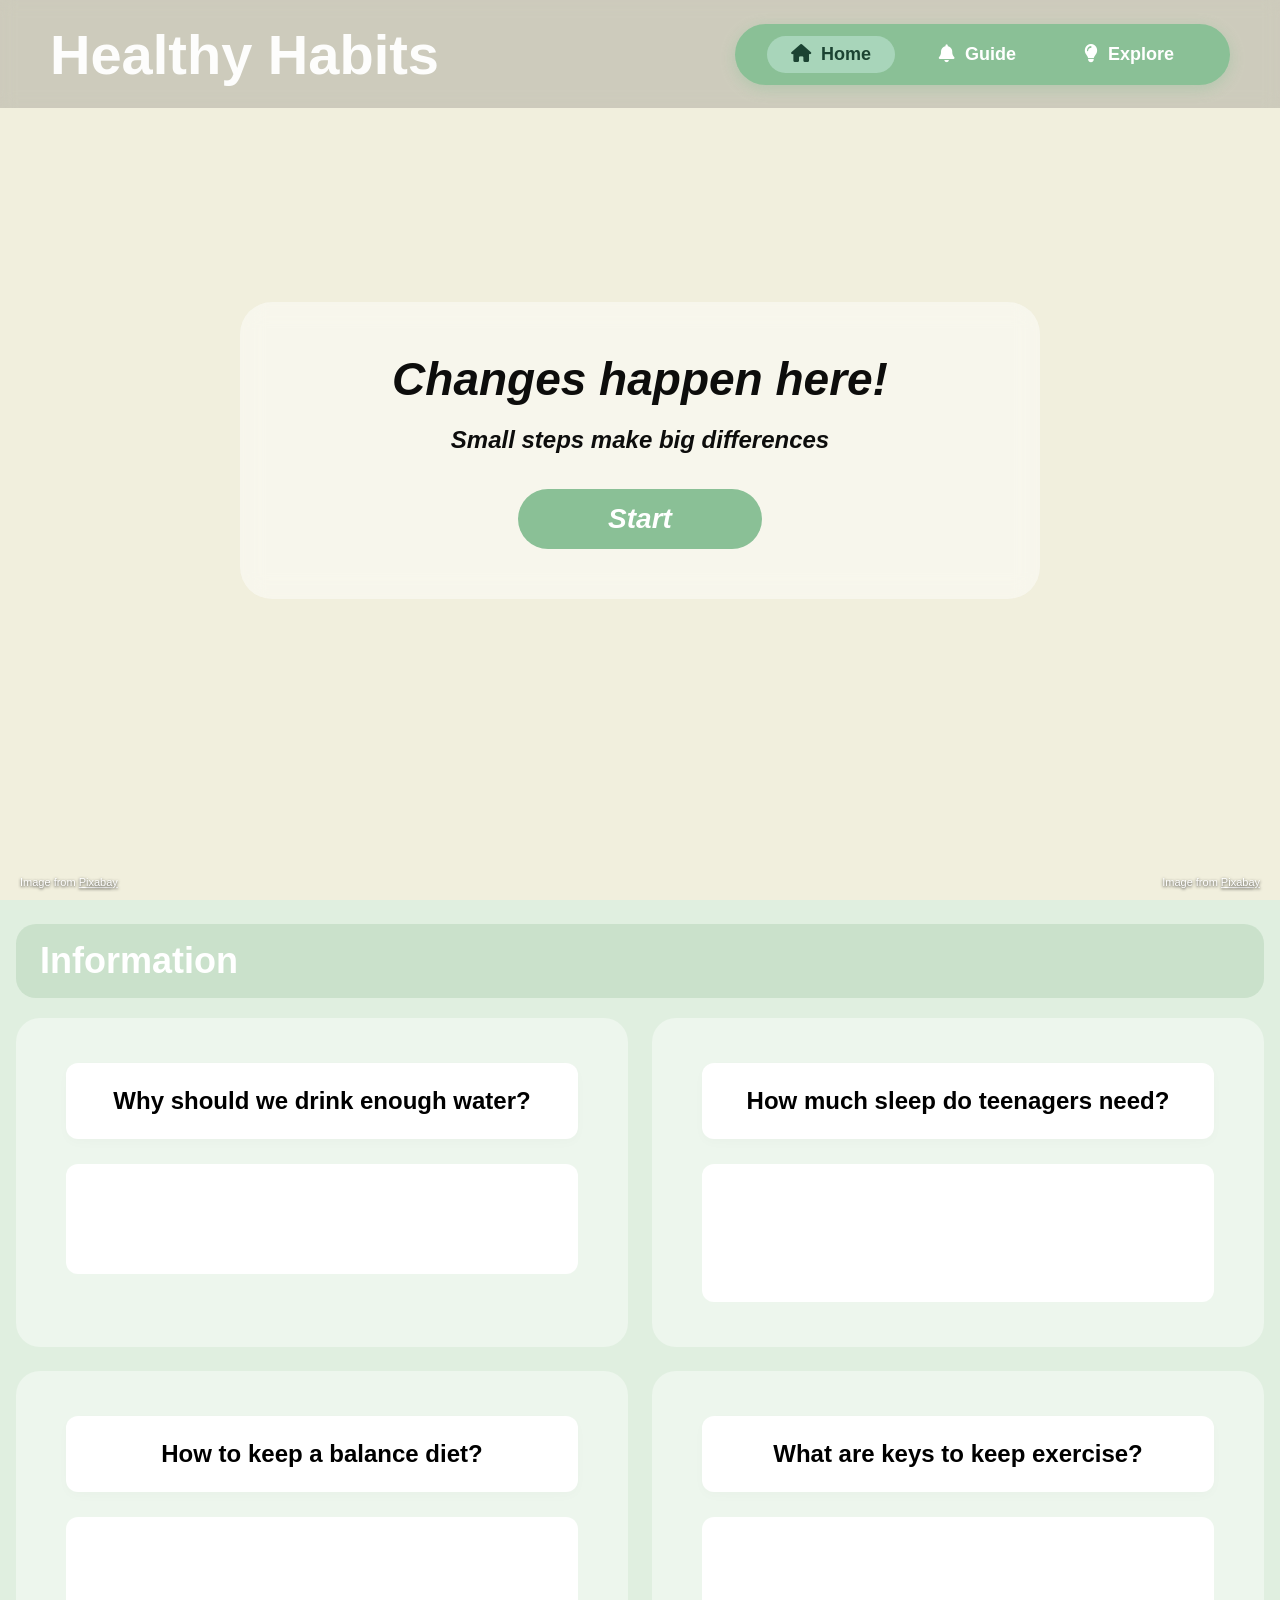
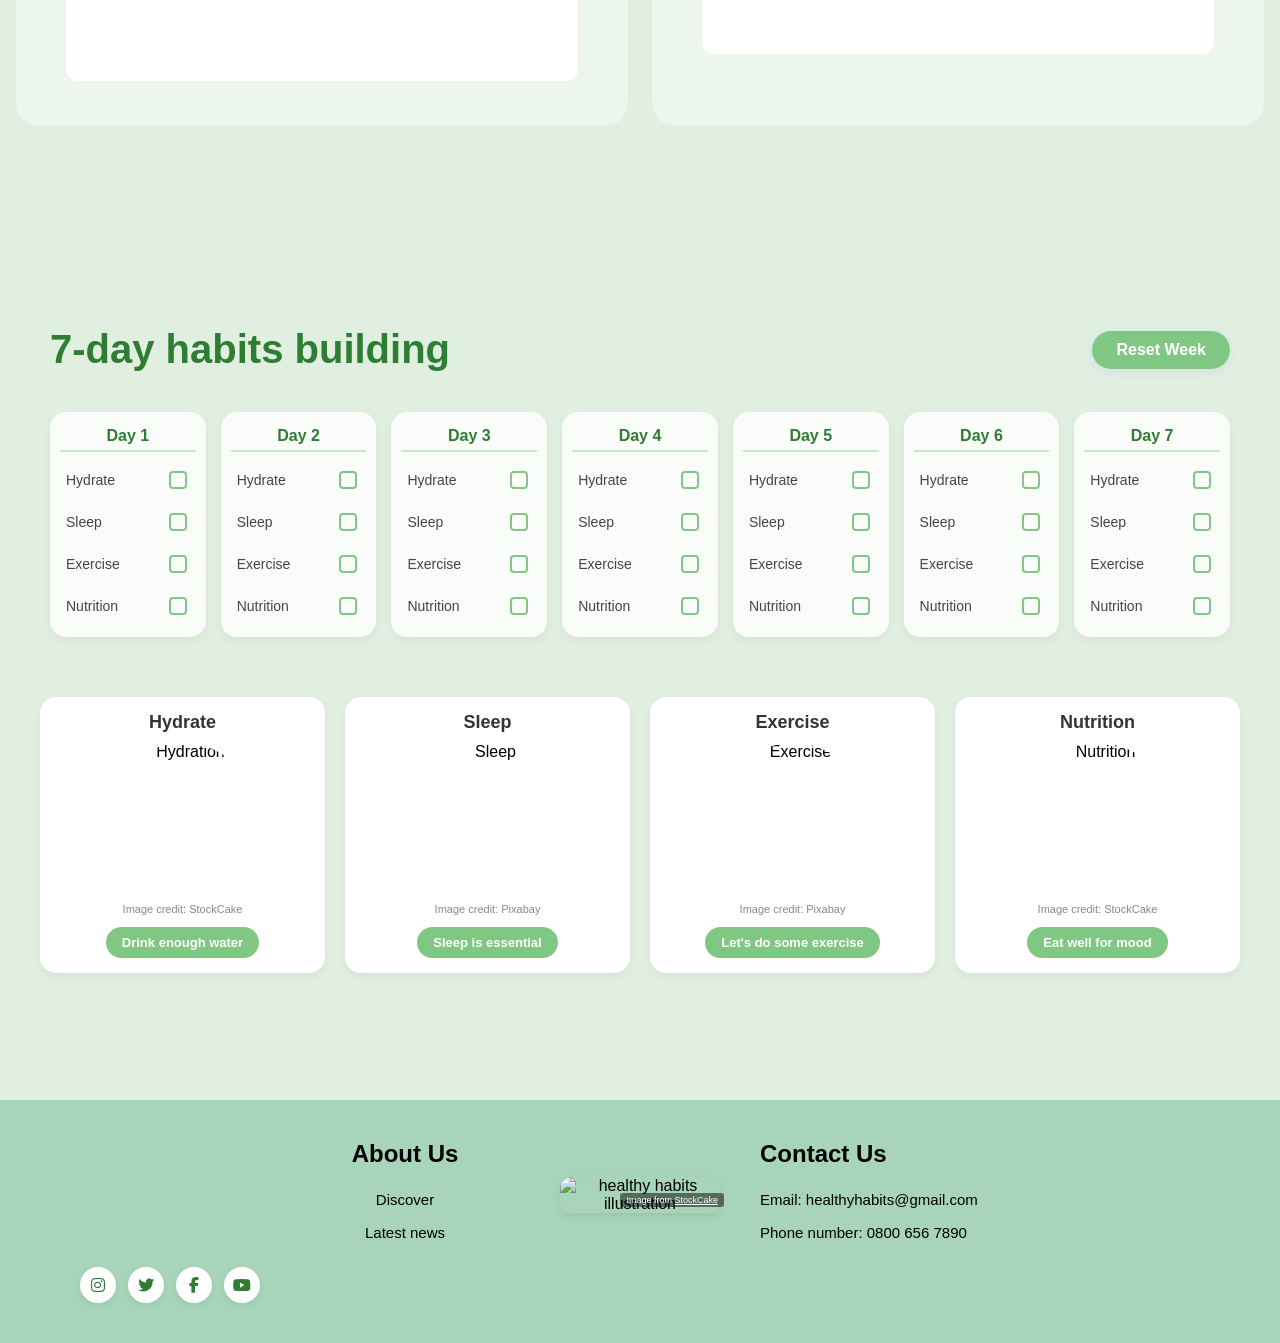
==== index.html @ 9eb9b453 "try to add one more navigation bar but not works well" ====
<!DOCTYPE html>
<html lang="zh-CN">

<head>
  <meta charset="utf-8">
  <meta name="viewport" content="width=device-width, initial-scale=1.0">
  <title>Healthy Habits</title>
  <link href="style.css" rel="stylesheet" type="text/css">
  <link rel="stylesheet" href="https://cloudflare.com">
  <link rel="stylesheet" href="https://cdnjs.cloudflare.com/ajax/libs/font-awesome/6.4.0/css/all.min.css">
</head>

<div id="tip-modal" class="modal-overlay" onclick="closeTipModal(event)">
  <div class="modal-content">
    <span class="modal-icon" id="modal-icon">💡</span>
    <h3 id="modal-title">Tip Title</h3>
    <div id="modal-body" class="modal-body-text"></div>
    <button class="modal-close-btn" onclick="closeTipModal(null, true)">Got it!</button>
  </div>
</div>

<div id="reset-modal" class="modal-overlay">
  <div class="modal-content">
    <span class="modal-icon">🌱</span>
    <h3>Reset Progress?</h3>
    <p style="color: #666; font-size: 14px; margin-bottom: 20px;">
      Are you sure you want to clear all your current habits and restart a fresh new week?
    </p>
    <div style="display: flex; gap: 15px; justify-content: center;">
      <button class="reset-cancel-btn" onclick="closeResetModal()">Cancel</button>
      <button class="reset-confirm-btn" onclick="confirmResetWeek()">Yes, Reset</button>
    </div>
  </div>
</div>

<body>

  <header class="top-bar">
    <div class="header-title">
      <h1>Healthy Habits</h1>
    </div>
    <nav class="links">
      <a href="#" class="nav-btn">
        <i class="fa-solid fa-house"></i> Home
      </a>
      <a href="#info-section" class="nav-btn">
        <i class="fa-solid fa-bell"></i> Guide
      </a>
      <a href="#habits-section" class="nav-btn">
        <i class="fa-solid fa-lightbulb"></i> Explore
      </a>
    </nav>
  </header>
     
<main class="hero-container">
  <div class="hero-bg-left"></div>
  <div class="hero-bg-right"></div>

    <div class="hero-card">
      <h1 class="hero-title">Changes happen here!</h1>
      <p class="hero-subtitle">Small steps make big differences</p>
      <div class="button-container">
        <a href="#info-section" class="btn-start">Start</a>
      </div>
    </div>

   <div class="hero-credit-left">
     Image from <a href="https://pixabay.com/photos/racket-padel-ball-padel-tennis-6308994/" target="_blank">Pixabay</a>
   </div>

   <div class="hero-credit-right">
      Image from <a href="https://pixabay.com/photos/fruit-fruit-of-the-sun-exotic-fruits-1202313/" target="_blank">Pixabay</a>
   </div>
</div>
</main>

<div class="info-page-wrapper" id="info-section">
    <div class="info-content-box">
      <div class="info-top-nav-bar">
    <p class="info-title">Information</p>
  </div>

   <div class="info-hero-grid">
        <div class="info-hero-card">
          <h2 class="card-title">Why should we drink enough water?</h2> 
          <p class="card-answer">A study of CDC shows, drinking enough water can prevent diseases, build up good moods, help reduce calorie intake.</p>
        </div>

        <div class="info-hero-card">
          <h2 class="card-title">How much sleep do teenagers need?</h2> 
          <p class="card-answer">According to a recommend of American Academy of Sleep medicine, teenagers should have about 8 to 10 hours of sleep each night.</p>
        </div>

        <div class="info-hero-card">
          <h2 class="card-title">How to keep a balance diet?</h2> 
          <p class="card-answer">An evidence from WHO shows the health benefits of a diet high in whole grains, vegetables, fruit, legumes and nuts, and low in salt, free sugars and fats, particularly saturated and trans fats.</p>
        </div>

        <div class="info-hero-card">
          <h2 class="card-title">What are keys to keep exercise?</h2> 
          <p class="card-answer">Based on Scripps article, If start exercise seems hard, just start from a small step.Pick exercises and activities you like. Try to make movement a normal part of your daily routine.</p>
        </div>
      </div>
    </div>
  </div>

  <div class="habits-page-wrapper" id="habits-section">
    <div class="habits-content-box">
      <div class="habits-header-flex">
        <h2 class="habits-section-title">7-day habits building</h2>
        <button id="manualResetBtn" class="btn-reset-weekly">Reset Week</button>
      </div>

      <div class="days-container" id="daysGrid"></div>

    <div class="photos">
        <div class="images1">
          <p class="habit-top-title">Hydrate</p>
          <img src="images/Hydration1.jpg" alt="Hydration">
          <p class="credit">
            <a href="https://stockcake.com/i/dancing-water-royalty_2786415_1367519" target="_blank">Image credit: StockCake</a>
          </p>
          <div class="pink-status-bar clickable-btn" onclick="showTip('hydrate')">Drink enough water</div>
        </div>

           <div class="images1">
          <p class="habit-top-title">Sleep</p>
          <img src="images/Sleep.jpg" alt="Sleep">
          <p class="credit">
            <a href="https://pixabay.com/illustrations/sleep-cartoon-night-bear-8379881/" target="_blank">Image credit: Pixabay</a>
          </p>
          <div class="pink-status-bar clickable-btn" onclick="showTip('sleep')">Sleep is essential</div>
        </div>

        <div class="images1">
          <p class="habit-top-title">Exercise</p>
          <img src="images/Exercise.jpg" alt="Exercise">
          <p class="credit">
            <a href="https://pixabay.com/illustrations/cat-rope-skipping-jumping-animal-5773481/" target="_blank">Image credit: Pixabay</a>
          </p>
          <div class="pink-status-bar clickable-btn" onclick="showTip('exercise')">Let's do some exercise</div>
        </div>

        <div class="images1">
          <p class="habit-top-title">Nutrition</p>
          <img src="images/Nutrition.jpg" alt="Nutrition">  
          <p class="credit">
            <a href="https://stockcake.com/i/nutrition-mandala-design_3338091_1702875" target="_blank">Image credit: StockCake</a>
          </p>
          <div class="pink-status-bar clickable-btn" onclick="showTip('nutrition')">Eat well for mood</div>
        </div>
    </div>
  </div>
</div>

  <div class="contact-section">
    <div class="footer-columns-container">
      
      <div class="hh-footer-left">
        <h2>About Us</h2>
        <p class="footer-text"><a href="#" class="footer-link">Discover</a></p>
        <p class="footer-text"><a href="#" class="footer-link">Latest news</a></p>
      </div>

      <div class="contact-image-box">
        <img src="images/Contact4.jpg" alt="healthy habits illustration">
        <div class="contact-img-credit">Image from <a href="https://stockcake.com/i/keep-going-strong_4483203_1948229" target="_blank">StockCake</a></div>
      </div>

      <div class="hh-footer-right">
        <h2>Contact Us</h2>
        <p class="footer-text">Email: healthyhabits@gmail.com</p>
        <p class="footer-text">Phone number: 0800 656 7890</p>
      </div>
  
    <div class="social-links">
      <a href="#" class="social-icon" aria-label="Instagram"><i class="fab fa-instagram"></i></a>
      <a href="#" class="social-icon" aria-label="Twitter"><i class="fab fa-twitter"></i></a>
      <a href="#" class="social-icon" aria-label="Facebook"><i class="fab fa-facebook-f"></i></a>
      <a href="#" class="social-icon" aria-label="YouTube"><i class="fab fa-youtube"></i></a>
    </div>
  </div>

  <script src="script.js"></script>
</body>
</html>
---- style.css ----
html {
 height: 100%;
 width: 100%;
 background-color: #F1EFDD;
 scroll-behavior: smooth;
}


body {
 margin: 0;
 padding: 0;
 width: 100%;
 min-height: 100vh;
 background-image: url("images/Background.jpg");
 background-repeat: no-repeat;
 background-attachment: fixed;
 background-size: cover;
 background-position: center;
 font-family: "Comic Sans MS", "Chalkboard SE", "STXihei", "华文细圆", "Microsoft YaHei", sans-serif;
 box-sizing: border-box;
 text-align: center;
 display: flex;
 flex-direction: column;
 overflow-x: hidden;
}

.top-bar {
 position: fixed; 
 top: 0;
 left: 0;
 width: 100%;
 display: flex;
 justify-content: space-between;
 align-items: center;
 padding: 25px 50px;
 height: 12vh;
 box-sizing: border-box;
 z-index: 999; 
 background: rgba(0, 0, 0, 0.15);
 backdrop-filter: blur(8px);     
}


.header-title h1 {
 margin: 0;
 color: rgba(255, 255, 255, 0.95);
 font-size: 56px;     
 font-weight: bold;
}


.links {
 display: inline-flex;
 justify-content: flex-start;
 gap: 20px;
 align-items: center;
 background-color: #8ac096;
 padding: 12px 32px;
 border-radius: 50px;
 box-sizing: border-box;
 width: max-content;
 box-shadow: 0 4px 15px rgba(138, 192, 150, 0.4);
}


.links a.nav-btn {
 text-decoration: none;
 font-size: 18px;
 font-weight: bold;
 color: #ffffff;
 background-color: transparent;
 border: none;
 padding: 8px 24px;
 border-radius: 30px;
 display: inline-flex;
 align-items: center;
 gap: 10px;
 transition: all 0.2s ease;
 box-sizing: border-box;
 font-family: inherit;
}

.links a.nav-btn:hover {
 background-color: rgba(255, 255, 255, 0.2);
}


.hero-container {
 display: flex;
 justify-content: center;
 align-items: center;
 width: 100%;
 align-self: stretch;
 height: 100vh;
 padding: 20px;
 box-sizing: border-box;
 position: relative;
 overflow: hidden;
}


.hero-bg-left,
.hero-bg-right {
 position: absolute;
 top: 0;
 width: 50%;
 height: 100%;
 z-index: 1;
 background-repeat: no-repeat;
 background-size: cover;
}


.hero-bg-left {
 left: 0;
 background-image: url("images/Background1.jpg");
 background-position: center center;
}


.hero-bg-right {
 right: 0;
 background-image: url("images/Background5.jpg");
 background-position: center center;
}


.hero-card {
 background-color: rgba(255, 255, 255, 0.45); 
 backdrop-filter: blur(12px);                
 -webkit-backdrop-filter: blur(12px);
 border-radius: 32px;
 padding: 50px 60px;
 width: 90%;
 max-width: 800px;
 text-align: center;
 box-sizing: border-box;
 display: flex;
 flex-direction: column;
 align-items: center;
 justify-content: center;
 z-index: 2;
}


.hero-title {
 font-size: 46px;
 font-weight: 900;
 font-style: italic;
 color: rgba(0, 0, 0, 0.95);
 margin: 0 0 20px 0;
}


.hero-subtitle {
 font-size: 24px;
 font-weight: 800;
 font-style: italic;
 color: rgba(0, 0, 0, 0.95);
 margin: 0 0 35px 0;
}


.button-container {
 display: flex;
 justify-content: center;
 width: 100%;
}


.btn-start {
 display: inline-block;
 text-decoration: none;
 font-size: 28px;
 font-weight: bold;
 font-style: italic;
 color: #ffffff;
 background-color: #8ac096;
 padding: 14px 90px;
 border-radius: 45px;
 transition: background-color 0.2s ease;
}


.btn-start:hover {
 background-color:#8ac096;
 cursor: pointer;               
}


.bottom-credit {
 position: absolute;
 bottom: 25px;
 left: 50%;
 transform: translateX(-50%);
 width: auto;
 text-align: center;
 font-size: 13px;
 color: #ffffff;
 z-index: 2;
}


.bottom-credit a {
 color: #ffffff;
}


.info-page-wrapper {
 background-color: #E0EFE0;
 width: 100%;
 box-sizing: border-box;
 min-height: 100vh;
 display: flex;
 justify-content: center;
 align-items: flex-start;
 padding-top: 100px;   
 padding-bottom: 60px;
 padding-left: 40px;
 padding-right: 40px;
}


.info-content-box {
 max-width: 1400px;
 width: 100%;
 margin: 0 auto;
 box-sizing: border-box;
}


.info-top-nav-bar {
 display: flex;
 justify-content: space-between;
 align-items: center;
 width: 100%;
 background-color: rgba(46, 125, 50, 0.12);
 padding: 20px 50px;
 border-radius: 20px;
 box-sizing: border-box;
 margin-bottom: 50px;
}


.info-title {
 font-size: 36px;
 font-weight: bold;
 color: #ffffff;
 margin: 0;
 line-height: normal;
}


.info-nav-links {
 display: flex;
 gap: 20px;
 background-color: #8ac096;
 padding: 12px 32px;
 border-radius: 50px;
 box-shadow: 0 4px 15px rgba(138, 192, 150, 0.4);
}


.info-nav-btn {
 color: #ffffff;
 text-decoration: none;
 font-size: 18px;
 padding: 8px 24px;
 border-radius: 30px;
 font-weight: bold;
 transition: all 0.2s ease;
 font-family: inherit;
}


.info-nav-btn:hover {
 background-color: rgba(255, 255, 255, 0.2);
}


.info-hero-grid {
 display: grid;
 grid-template-columns: repeat(2, 1fr);
 gap: 50px;
 width: 100%;
}


.info-hero-card {
 display: flex;
 flex-direction: column;
 background: rgba(255, 255, 255, 0.4);
 border-radius: 24px;
 padding: 45px 50px;
 box-sizing: border-box;
}


.info-hero-card .card-title {
 font-size: 24px;
 margin: 0 0 25px 0;
 font-weight: bold;
 color: #000000;
 background: #ffffff;
 border-radius: 12px;
 padding: 24px 35px;
 text-align: center;
 font-family: inherit;
 box-shadow: 0 4px 12px rgba(0, 0, 0, 0.02);
}


.info-hero-card .card-answer {
 font-size: 16px;
 margin: 0;
 line-height: 1.7;
 border-radius: 12px;
 padding: 28px 35px;
 text-align: left;
 color: transparent;
 background-color: #ffffff;
 cursor: pointer;
 user-select: none;
 transition: color 0.3s ease;
}


.info-hero-card .card-answer.show {
 color: #333333;
 cursor: default;
 user-select: text;
}


.habits-page-wrapper {
 background-color: #E0EFE0;
 width: 100%;
 box-sizing: border-box;
 min-height: 100vh;
 display: flex;
 justify-content: center;
 align-items: center;
 padding: 60px 40px;
}


.habits-content-box {
 max-width: 1200px;
 width: 100%;
 margin: 0 auto;
 box-sizing: border-box;
}


.habits-header-flex {
 display: flex;
 justify-content: space-between;
 align-items: center;
 width: 100%;
 margin-bottom: 40px;
 padding: 0 10px;
 box-sizing: border-box;
}


.habits-section-title {
 font-size: 40px;
 font-weight: bold;
 color: #2E7D32;
 margin: 0;
 text-align: left;
}


.btn-reset-weekly {
 background-color: #81C784;
 color: #ffffff;
 border: none;
 padding: 10px 24px;
 border-radius: 30px;
 font-size: 16px;
 font-weight: bold;
 font-family: inherit;
 cursor: pointer;
 box-shadow: 0 4px 12px rgba(164, 179, 246, 0.2);
 transition: background-color 0.2s;
}


.btn-reset-weekly:hover {
 background-color: #8a9bf2;
}


.days-container {
 display: flex;
 justify-content: space-between;
 gap: 15px;
 width: 100%;
 margin-bottom: 60px;
 padding: 0 10px;
 box-sizing: border-box;
}


.day-card {
 flex: 1;
 background-color: rgba(255, 255, 255, 0.85);
 border-radius: 16px;
 box-shadow: 0 4px 10px rgba(0, 0, 0, 0.05);
 padding: 15px 10px;
 display: flex;
 flex-direction: column;
 box-sizing: border-box;
}


.day-title {
 font-size: 16px;
 font-weight: bold;
 color: #2E7D32;
 margin-bottom: 12px;
 text-align: center;
 border-bottom: 2px solid #C8E6C9;
 padding-bottom: 5px;
}


.habit-list {
 list-style: none;
 padding: 0;
 margin: 0;
 display: flex;
 flex-direction: column;
 gap: 10px;
 width: 100%;
}


.habit-item {
 display: flex;
 align-items: center;
 justify-content: space-between;
 font-size: 14px;
 color: #444;
 cursor: pointer;
 padding: 4px 6px;
 border-radius: 6px;
 transition: background-color 0.2s;
 box-sizing: border-box;
 width: 100%;
}


.habit-item:hover {
 background-color: #E8F5E9;
}


.habit-item input[type="checkbox"] {
 appearance: none;
 -webkit-appearance: none;
 width: 18px;
 height: 18px;
 border: 2px solid #81C784;
 border-radius: 4px;
 outline: none;
 cursor: pointer;
 position: relative;
 transition: all 0.2s;
 flex-shrink: 0;
}


.habit-item input[type="checkbox"]:checked {
 background-color: #4CAF50;
 border-color: #4CAF50;
}


.habit-item input[type="checkbox"]:checked::after {
 content: '';
 position: absolute;
 left: 5px;
 top: 1px;
 width: 4px;
 height: 8px;
 border: solid white;
 border-width: 0 2px 2px 0;
 transform: rotate(45deg);
}

.contact-section {
 background-color: #B2D8B2;
 padding: 50px 40px;
 box-sizing: border-box;
 width: 100%;
}

.footer-columns-container {
  max-width: 950px;
  margin: 0 auto;
  display: flex;
  justify-content: space-between;
  align-items: center;
  box-sizing: border-box;
  padding: 0 40px;
}

.hh-footer-left,
.hh-footer-right {
  flex: 1;
  display: flex;
  flex-direction: column;
  align-items: center;
}

.hh-footer-left h2,
.hh-footer-right h2,
.footer-text {
  text-align: left;
  width: 100%;
  max-width: fit-content;
}

.hh-footer-left h2, 
.hh-footer-right h2 {
  font-size: 24px;
  font-weight: bold;
  color: #000000;
  margin: 0 0 15px 0;
}

.footer-text {
  font-size: 15px;
  color: #000000;
  margin: 8px 0;
}

.footer-link {
  color: #000000;
  text-decoration: none;
}

.footer-link:hover {
  text-decoration: underline;
}

.contact-image-box {
  flex: 1;
  display: flex;
  justify-content: center;
  position: relative;
}

.contact-image-box img {
  width: 180px;
  height: 110px;
  object-fit: cover;
  border-radius: 8px;
  display: block;
  box-shadow: 0 4px 10px rgba(0, 0, 0, 0.08);
}

.contact-img-credit {
  position: absolute;
  bottom: 6px;
  right: calc(50% - 84px);
  font-size: 9px;
  color: #ffffff;
  background: rgba(0, 0, 0, 0.5);
  padding: 2px 6px;
  border-radius: 3px;
  pointer-events: auto;
  white-space: nowrap;
  z-index: 5;
}

.contact-img-credit a,
.contact-img-credit a:visited {
  color: #ffffff !important;
  text-decoration: underline;
  transition: opacity 0.2s ease;
}

.contact-img-credit a:hover {
  opacity: 0.8;
}

.photos {
 display: flex;
 justify-content: space-between;
 gap: 20px;
 width: 100%;
 margin-top: 40px;
}

.images1 {
 flex: 1;
 background-color: #ffffff;
 border-radius: 16px;
 padding: 15px;
 display: flex;
 flex-direction: column;
 align-items: center;
 box-shadow: 0 4px 10px rgba(0, 0, 0, 0.05);
}

.images1 img {
 width: 100%;
 max-width: 150px;
 height: 150px;
 object-fit: cover;
 border-radius: 50%;
 margin-bottom: 10px; 
}


.habit-top-title {
 font-size: 18px;
 font-weight: bold;
 color: #333333;
 margin: 0 0 10px 0;
}

.credit {
 font-size: 11px;
 color: #888888;
 margin: 0 0 12px 0;
}


.credit a {
 color: #888888;
 text-decoration: none;
}


.credit a:hover {
 text-decoration: underline;
}


.pink-status-bar {
 background-color: #81C784;
 color: #ffffff;
 padding: 8px 16px;
 border-radius: 20px;
 font-size: 13px;
 font-weight: bold;
 width: fit-content;
}

.bottom-credit {
  display: none !important;
}


.hero-credit-left {
  position: absolute;
  bottom: 12px;
  left: 20px;
  font-size: 11px;
  color: #ffffff;
  text-shadow: 0 1px 3px rgba(0, 0, 0, 0.8);
  z-index: 10;
}


.hero-credit-right {
  position: absolute;
  bottom: 12px;
  right: 20px;
  font-size: 11px;
  color: #ffffff;
  text-shadow: 0 1px 3px rgba(0, 0, 0, 0.8);
  z-index: 10;
}


.hero-credit-left a,
.hero-credit-left a:visited,
.hero-credit-right a,
.hero-credit-right a:visited {
  color: #ffffff !important;
  text-decoration: underline;
  transition: opacity 0.2s ease, color 0.2s ease;
}


.hero-credit-left a:hover,
.hero-credit-right a:hover {
  opacity: 0.9;
  color: #E0EFE0 !important;
}

.clickable-btn {
  cursor: pointer;
  transition: transform 0.2s ease, background-color 0.2s ease;
}

.clickable-btn:hover {
  transform: translateY(-2px);
  background-color: #66BB6A;
}

.modal-overlay {
  position: fixed;
  top: 0;
  left: 0;
  width: 100%;
  height: 100%;
  background: rgba(0, 0, 0, 0.45);
  backdrop-filter: blur(5px);
  display: flex;
  justify-content: center;
  align-items: center;
  z-index: 2000;
  opacity: 0;
  pointer-events: none;
  transition: opacity 0.3s ease;
}

.modal-overlay.active {
  opacity: 1;
  pointer-events: auto;
}

.modal-content {
  background: #ffffff;
  padding: 35px 30px;
  border-radius: 24px;
  text-align: center;
  max-width: 420px;
  width: 85%;
  box-shadow: 0 10px 30px rgba(0, 0, 0, 0.15);
  transform: translateY(20px);
  transition: transform 0.3s ease;
}

.modal-overlay.active .modal-content {
  transform: translateY(0);
}

.modal-icon {
  font-size: 46px;
  display: block;
  margin-bottom: 10px;
}

.modal-content h3 {
  margin: 0 0 15px 0;
  color: #2E7D32;
  font-size: 24px;
  font-weight: bold;
}

.modal-body-text {
  color: #444444;
  font-size: 15px;
  line-height: 1.6;
  text-align: left;
  margin-bottom: 25px;
  background-color: #F1F8E9;
  padding: 16px 20px;
  border-radius: 12px;
}

.modal-body-text p {
  margin: 8px 0;
}

.modal-close-btn {
  background-color: #8ac096;
  color: #ffffff;
  border: none;
  padding: 12px 35px;
  border-radius: 30px;
  font-size: 16px;
  font-weight: bold;
  cursor: pointer;
  transition: background-color 0.2s ease;
  font-family: inherit;
}

.modal-close-btn:hover {
  background-color: #2E7D32;
}

.reset-cancel-btn {
  background-color: #e0e0e0;
  color: #555555;
  border: none;
  padding: 10px 24px;
  border-radius: 25px;
  font-size: 15px;
  font-weight: bold;
  cursor: pointer;
  transition: background-color 0.2s;
  font-family: inherit;
}

.reset-cancel-btn:hover {
  background-color: #d5d5d5;
}

.reset-confirm-btn {
  background-color: #8ac096;
  color: #ffffff;
  border: none;
  padding: 10px 24px;
  border-radius: 25px;
  font-size: 15px;
  font-weight: bold;
  cursor: pointer;
  transition: background-color 0.2s;
  font-family: inherit;
}

.reset-confirm-btn:hover {
  background-color: #EF5350;
}

.social-links {
  display: flex;
  gap: 12px;
  margin-top: 15px;
}

.social-icon {
  width: 36px;
  height: 36px;
  background-color: #ffffff;
  color: #2E7D32;
  border-radius: 50%;
  display: flex;
  align-items: center;
  justify-content: center;
  text-decoration: none;
  font-size: 16px;
  box-shadow: 0 2px 6px rgba(0, 0, 0, 0.08);
  transition: transform 0.2s ease, background-color 0.2s ease, color 0.2s ease;
}

.social-icon:hover {
  transform: translateY(-3px);
  background-color: #2E7D32;
  color: #ffffff;
}

.contact-section {
  width: 100%;
  padding: 40px 20px;
  background-color: #a8d5ba;
  box-sizing: border-box;
}

.footer-columns-container {
  display: flex;
  justify-content: space-between;
  align-items: center;
  width: 100%;
  max-width: 960px;
  margin: 0 auto;
}

.hh-footer-left,
.hh-footer-right {
  flex: 1;
}

.hh-footer-left {
  text-align: left;
}

.hh-footer-right {
  text-align: left;
  display: flex;
  flex-direction: column;
  align-items: flex-start;
  padding-left: 40px;
}

.contact-image-box {
  display: flex;
  flex-direction: column;
  align-items: center;
}

.contact-image-box img {
  max-width: 160px;
  height: auto;
  border-radius: 12px;
  object-fit: cover;
}

.social-links {
  display: flex;
  align-items: center;
  gap: 12px;
  margin-top: 16px;
}

.social-icon {
  width: 36px;
  height: 36px;
  background-color: #ffffff;
  color: #2E7D32;
  border-radius: 50%;
  display: flex;
  align-items: center;
  justify-content: center;
  text-decoration: none;
  font-size: 16px;
  box-shadow: 0 2px 6px rgba(0, 0, 0, 0.08);
  transition: transform 0.2s ease, background-color 0.2s ease, color 0.2s ease;
}

.social-icon:hover {
  transform: translateY(-3px);
  background-color: #2E7D32;
  color: #ffffff;
}

.contact-section {
  width: 100%;
  padding: 40px 20px;
  background-color: #a8d5ba;
  box-sizing: border-box;
}

.footer-columns-container {
  display: flex;
  justify-content: space-between;
  align-items: center;
  width: 100%;
  max-width: 960px;
  margin: 0 auto;
}

.hh-footer-left,
.hh-footer-right {
  flex: 1;
}

.hh-footer-left {
  text-align: left;
  padding-left: 50px;
}

.hh-footer-right {
  text-align: left;
  display: flex;
  flex-direction: column;
  align-items: flex-start;
  padding-left: 50px;
}

.contact-image-box {
  display: flex;
  flex-direction: column;
  align-items: center;
  flex-shrink: 0;
}

.contact-image-box img {
  max-width: 160px;
  height: auto;
  border-radius: 12px;
  object-fit: cover;
}

.social-links {
  display: flex;
  align-items: center;
  gap: 12px;
  margin-top: 16px;
}

.social-icon {
  width: 36px;
  height: 36px;
  background-color: #ffffff;
  color: #2E7D32;
  border-radius: 50%;
  display: flex;
  align-items: center;
  justify-content: center;
  text-decoration: none;
  font-size: 16px;
  box-shadow: 0 2px 6px rgba(0, 0, 0, 0.08);
  transition: transform 0.2s ease, background-color 0.2s ease, color 0.2s ease;
}

.social-icon:hover {
  transform: translateY(-3px);
  background-color: #2E7D32;
  color: #ffffff;
}

.contact-section {
  width: 100%;
  padding: 40px 20px;
  background-color: #a8d5ba;
  box-sizing: border-box;
}

.footer-columns-container {
  display: grid;
  grid-template-columns: 1fr auto 1fr;
  align-items: center;
  width: 100%;
  max-width: 960px;
  margin: 0 auto;
}

.hh-footer-left {
  text-align: center;
}

.hh-footer-right {
  text-align: left;
  display: flex;
  flex-direction: column;
  align-items: flex-start;
  padding-left: 40px;
}

.contact-image-box {
  display: flex;
  flex-direction: column;
  align-items: center;
  justify-content: center;
}

.contact-image-box img {
  max-width: 160px;
  height: auto;
  border-radius: 12px;
  object-fit: cover;
}

.social-links {
  display: flex;
  align-items: center;
  gap: 12px;
  margin-top: 18px;
}

.social-icon {
  width: 36px;
  height: 36px;
  background-color: #ffffff;
  color: #2E7D32;
  border-radius: 50%;
  display: flex;
  align-items: center;
  justify-content: center;
  text-decoration: none;
  font-size: 16px;
  box-shadow: 0 2px 6px rgba(0, 0, 0, 0.08);
  transition: transform 0.2s ease, background-color 0.2s ease, color 0.2s ease;
}

.social-icon:hover {
  transform: translateY(-3px);
  background-color: #2E7D32;
  color: #ffffff;
}

.contact-section {
  width: 100%;
  padding: 40px 20px;
  background-color: #a8d5ba;
  box-sizing: border-box;
}

.footer-columns-container {
  display: grid;
  grid-template-columns: 1fr auto 1fr;
  align-items: center;
  width: 100%;
  max-width: 960px;
  margin: 0 auto;
}

.hh-footer-left {
  text-align: center;
  display: flex;
  flex-direction: column;
  align-items: center;
}

.hh-footer-right {
  text-align: left;
  display: flex;
  flex-direction: column;
  align-items: flex-start;
  padding-left: 40px;
}

.contact-image-box {
  display: flex;
  flex-direction: column;
  align-items: center;
  justify-content: center;
}

.contact-image-box img {
  max-width: 160px;
  height: auto;
  border-radius: 12px;
  object-fit: cover;
}

.social-links {
  display: flex;
  align-items: center;
  gap: 12px;
  margin-top: 18px;
  margin-left: -40px;
}

.social-icon {
  width: 36px;
  height: 36px;
  background-color: #ffffff;
  color: #2E7D32;
  border-radius: 50%;
  display: flex;
  align-items: center;
  justify-content: center;
  text-decoration: none;
  font-size: 16px;
  box-shadow: 0 2px 6px rgba(0, 0, 0, 0.08);
  transition: transform 0.2s ease, background-color 0.2s ease, color 0.2s ease;
}

.social-icon:hover {
  transform: translateY(-3px);
  background-color: #2E7D32;
  color: #ffffff;
}

.contact-section {
  width: 100%;
  padding: 40px 20px;
  background-color: #a8d5ba;
  box-sizing: border-box;
}

.footer-columns-container {
  display: grid;
  grid-template-columns: 1fr auto 1fr;
  align-items: center;
  width: 100%;
  max-width: 960px;
  margin: 0 auto;
}

.hh-footer-left {
  text-align: center;
  display: flex;
  flex-direction: column;
  align-items: center;
}

.hh-footer-right {
  text-align: left;
  display: flex;
  flex-direction: column;
  align-items: flex-start;
  padding-left: 40px;
}

.contact-image-box {
  display: flex;
  flex-direction: column;
  align-items: center;
  justify-content: center;
}

.contact-image-box img {
  max-width: 160px;
  height: auto;
  border-radius: 12px;
  object-fit: cover;
}

.social-links {
  display: flex;
  align-items: center;
  gap: 12px;
  margin-top: 18px;
  margin-left: -120px;
}

.social-icon {
  width: 36px;
  height: 36px;
  background-color: #ffffff;
  color: #2E7D32;
  border-radius: 50%;
  display: flex;
  align-items: center;
  justify-content: center;
  text-decoration: none;
  font-size: 16px;
  box-shadow: 0 2px 6px rgba(0, 0, 0, 0.08);
  transition: transform 0.2s ease, background-color 0.2s ease, color 0.2s ease;
}

.social-icon:hover {
  transform: translateY(-3px);
  background-color: #2E7D32;
  color: #ffffff;
}

.nav-btn {
  padding: 8px 16px;
  border-radius: 20px;
  color: #ffffff;
  text-decoration: none;
  transition: all 0.3s ease;
}

.nav-btn.active {
  background-color: #a8d5ba;
  color: #1b4332;
  font-weight: bold;
}

.links .nav-btn {
  padding: 6px 14px;
  border-radius: 20px;
  color: #ffffff;
  text-decoration: none;
  transition: all 0.3s ease;
}

.links .nav-btn.active {
  background-color: #a8d5ba !important;
  color: #1b4332 !important;
  font-weight: bold;
}

@media (max-width: 768px) {
  body, html {
    width: 100%;
    overflow-x: hidden;
  }

  .info-hero-grid {
    grid-template-columns: 1fr !important;
    gap: 16px;
  }

  .info-hero-card {
    padding: 16px;
  }

  .card-question-box h2 {
    font-size: 14px;
  }
 }

 .card-answer {
    font-size: 13px;
  }

  nav, .navbar, .info-top-nav-bar {
    width: 100%;
    box-sizing: border-box;
    padding: 10px;
    flex-wrap: wrap;
    justify-content: center;
  }

  .hero-container, .info-page-wrapper, .habits-page-wrapper {
    width: 100% !important;
    max-width: 100% !important;
    padding: 16px !important;
    box-sizing: border-box;
  }

  #info-section {
  padding-top: 100px !important;
  scroll-margin-top: 80px !important;
  box-sizing: border-box;
}

.info-hero-grid {
  display: grid;
  grid-template-columns: repeat(2, 1fr);
  gap: 24px;
  margin-top: 20px;
}

#info-section {
  padding-top: 20px !important;
  scroll-margin-top: 0px !important;
  box-sizing: border-box;
}

.info-hero-grid {
  display: grid;
  grid-template-columns: repeat(2, 1fr);
  gap: 24px;
  margin-top: 16px;
}

.info-top-nav-bar {
  text-align: left !important;
  justify-content: flex-start !important;
  display: flex;
  padding-left: 8px;
}

.info-title {
  text-align: left !important;
  margin: 0;
}

#info-section {
  scroll-margin-top: 80px !important;
  padding-top: 24px !important;
  box-sizing: border-box;
}

.info-top-nav-bar {
  display: flex !important;
  justify-content: flex-start !important;
  align-items: center !important;
  padding: 16px 24px !important;
  margin-bottom: 20px !important;
}

.info-title {
  text-align: left !important;
  margin: 0 !important;
}

#explore-section {
  padding-bottom: 20px !important;
}

.explore-container {
  display: flex;
  flex-direction: column;
  gap: 12px !important;
}

.habits-tracker-grid {
  margin-bottom: 8px !important;
}

.explore-cards-grid {
  gap: 16px !important;
}

.explore-card {
  padding: 12px !important;
}
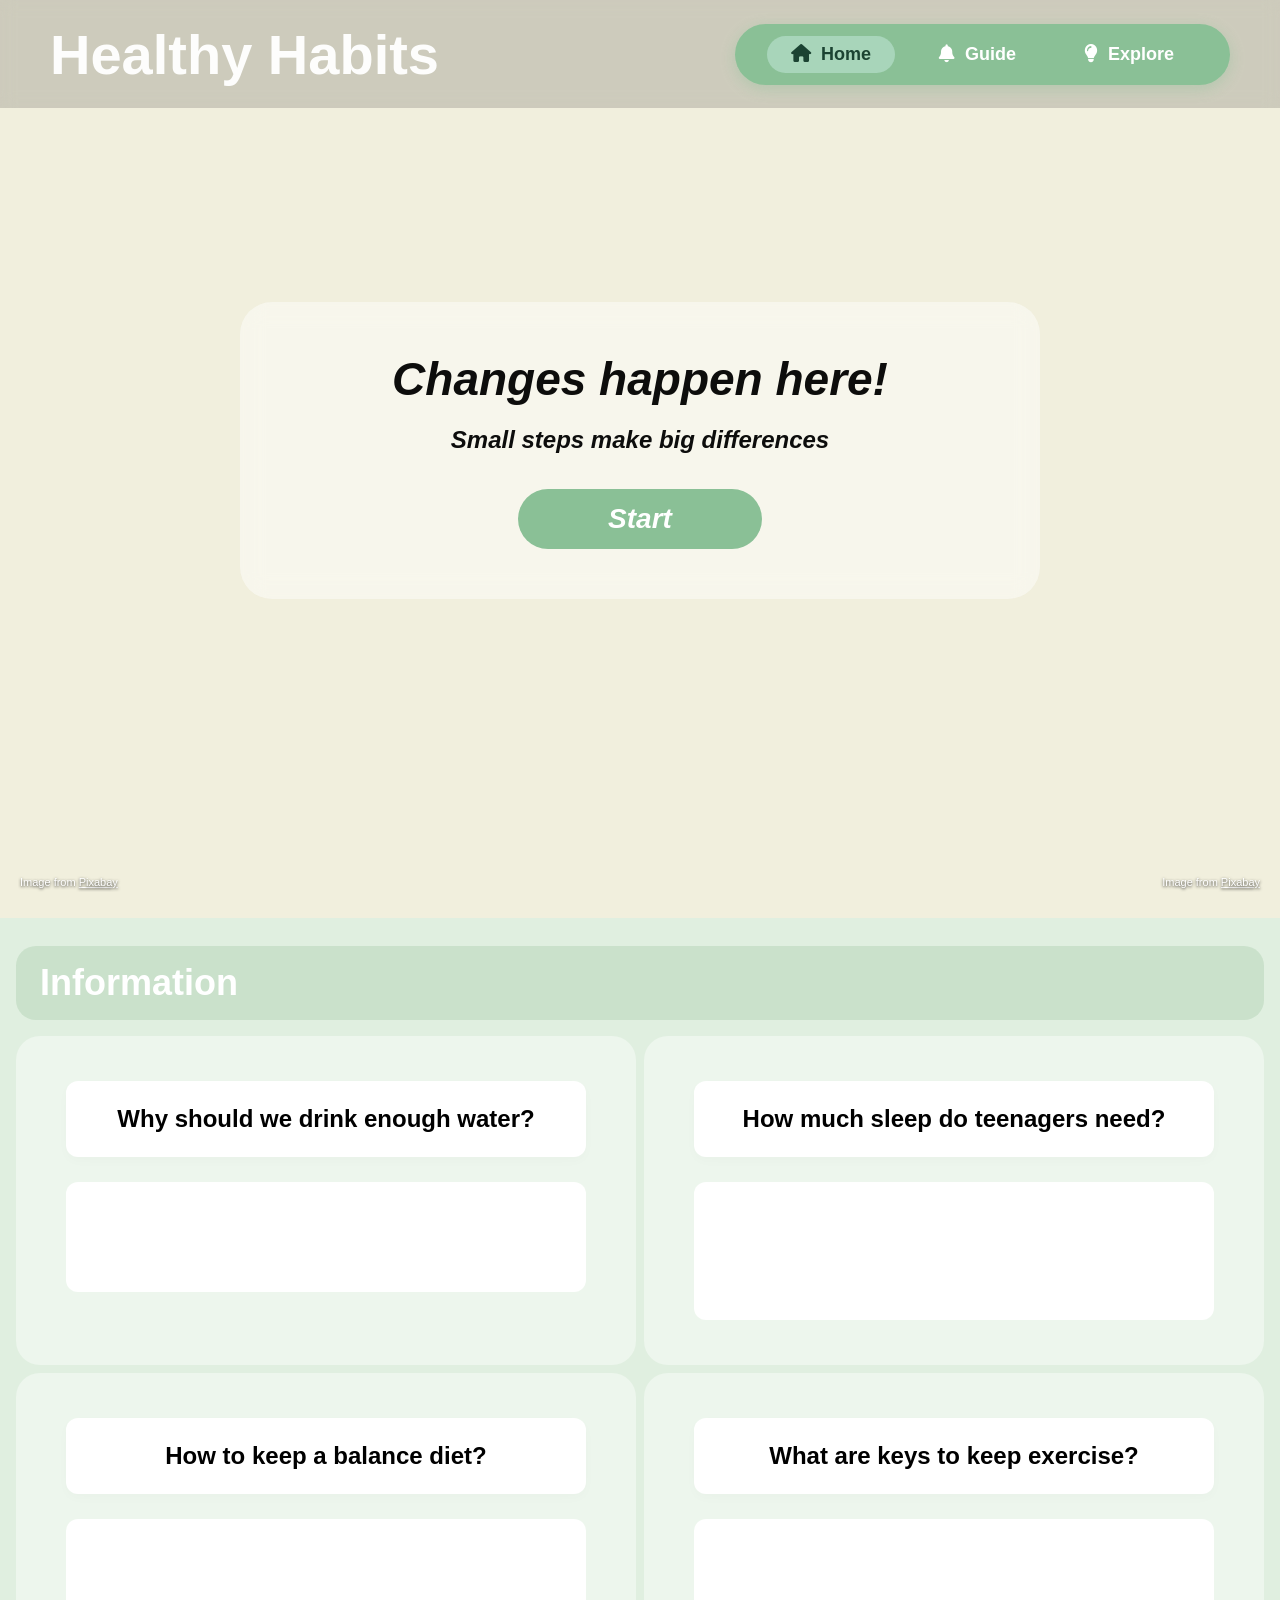
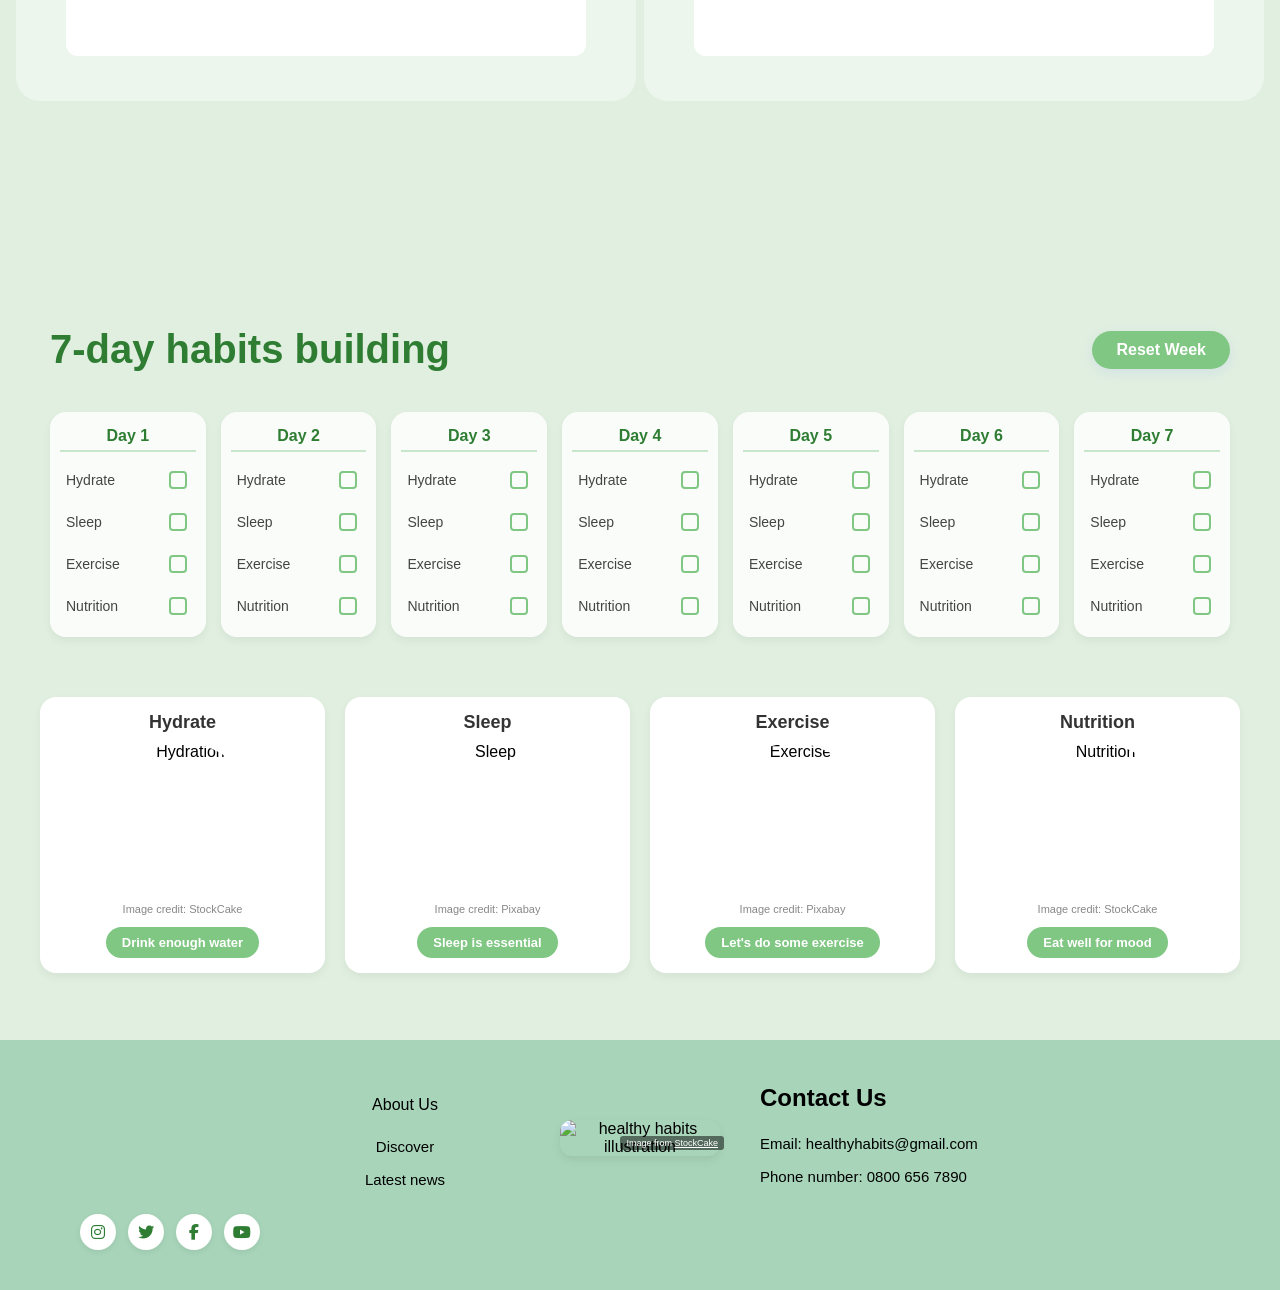
==== commit fbe465b0: "Dekete the images that won't be used for the website" ====
--- a/index.html
+++ b/index.html
@@ -22,7 +22,7 @@
 <div id="reset-modal" class="modal-overlay">
   <div class="modal-content">
     <span class="modal-icon">🌱</span>
-    <h3>Reset Progress?</h3>
+    <p>Reset Progress?</p>
     <p style="color: #666; font-size: 14px; margin-bottom: 20px;">
       Are you sure you want to clear all your current habits and restart a fresh new week?
     </p>
@@ -116,7 +116,7 @@
     <div class="photos">
         <div class="images1">
           <p class="habit-top-title">Hydrate</p>
-          <img src="images/Hydration1.jpg" alt="Hydration">
+          <img src="images/Hydration.jpg" alt="Hydration">
           <p class="credit">
             <a href="https://stockcake.com/i/dancing-water-royalty_2786415_1367519" target="_blank">Image credit: StockCake</a>
           </p>
@@ -157,7 +157,7 @@
     <div class="footer-columns-container">
       
       <div class="hh-footer-left">
-        <h2>About Us</h2>
+        <p>About Us</p>
         <p class="footer-text"><a href="#" class="footer-link">Discover</a></p>
         <p class="footer-text"><a href="#" class="footer-link">Latest news</a></p>
       </div>
--- a/style.css
+++ b/style.css
@@ -1360,4 +1360,49 @@
 
 .explore-card {
   padding: 12px !important;
-}+}
+
+#contact-section, .contact-section, footer, .footer {
+  margin-top: -60px !important;
+  position: relative !important;
+  z-index: 10 !important;
+}
+
+#explore-section, .explore-section {
+  padding-top: 10px !important;
+  padding-bottom: 0px !important;
+}
+
+.habits-tracker-grid img, .explore-cards-grid img {
+  max-height: 90px !important;
+  width: auto !important;
+}
+
+.info-hero-grid, .habits-tracker-grid, .explore-cards-grid {
+  gap: 8px !important;
+}
+
+#info-section {
+  scroll-margin-top: 75px !important;
+  padding-top: 18px !important;
+  box-sizing: border-box;
+}
+
+.info-top-nav-bar {
+  margin-top: 0 !important;
+  margin-bottom: 16px !important;
+}
+
+.info-hero-grid {
+  margin-top: 0 !important;
+}
+
+#info-section {
+  scroll-margin-top: 100px !important;
+  transform: translateY(18px) !important;
+}
+
+.info-top-nav-bar {
+  margin-top: 10px !important;
+  margin-bottom: 16px !important;
+}
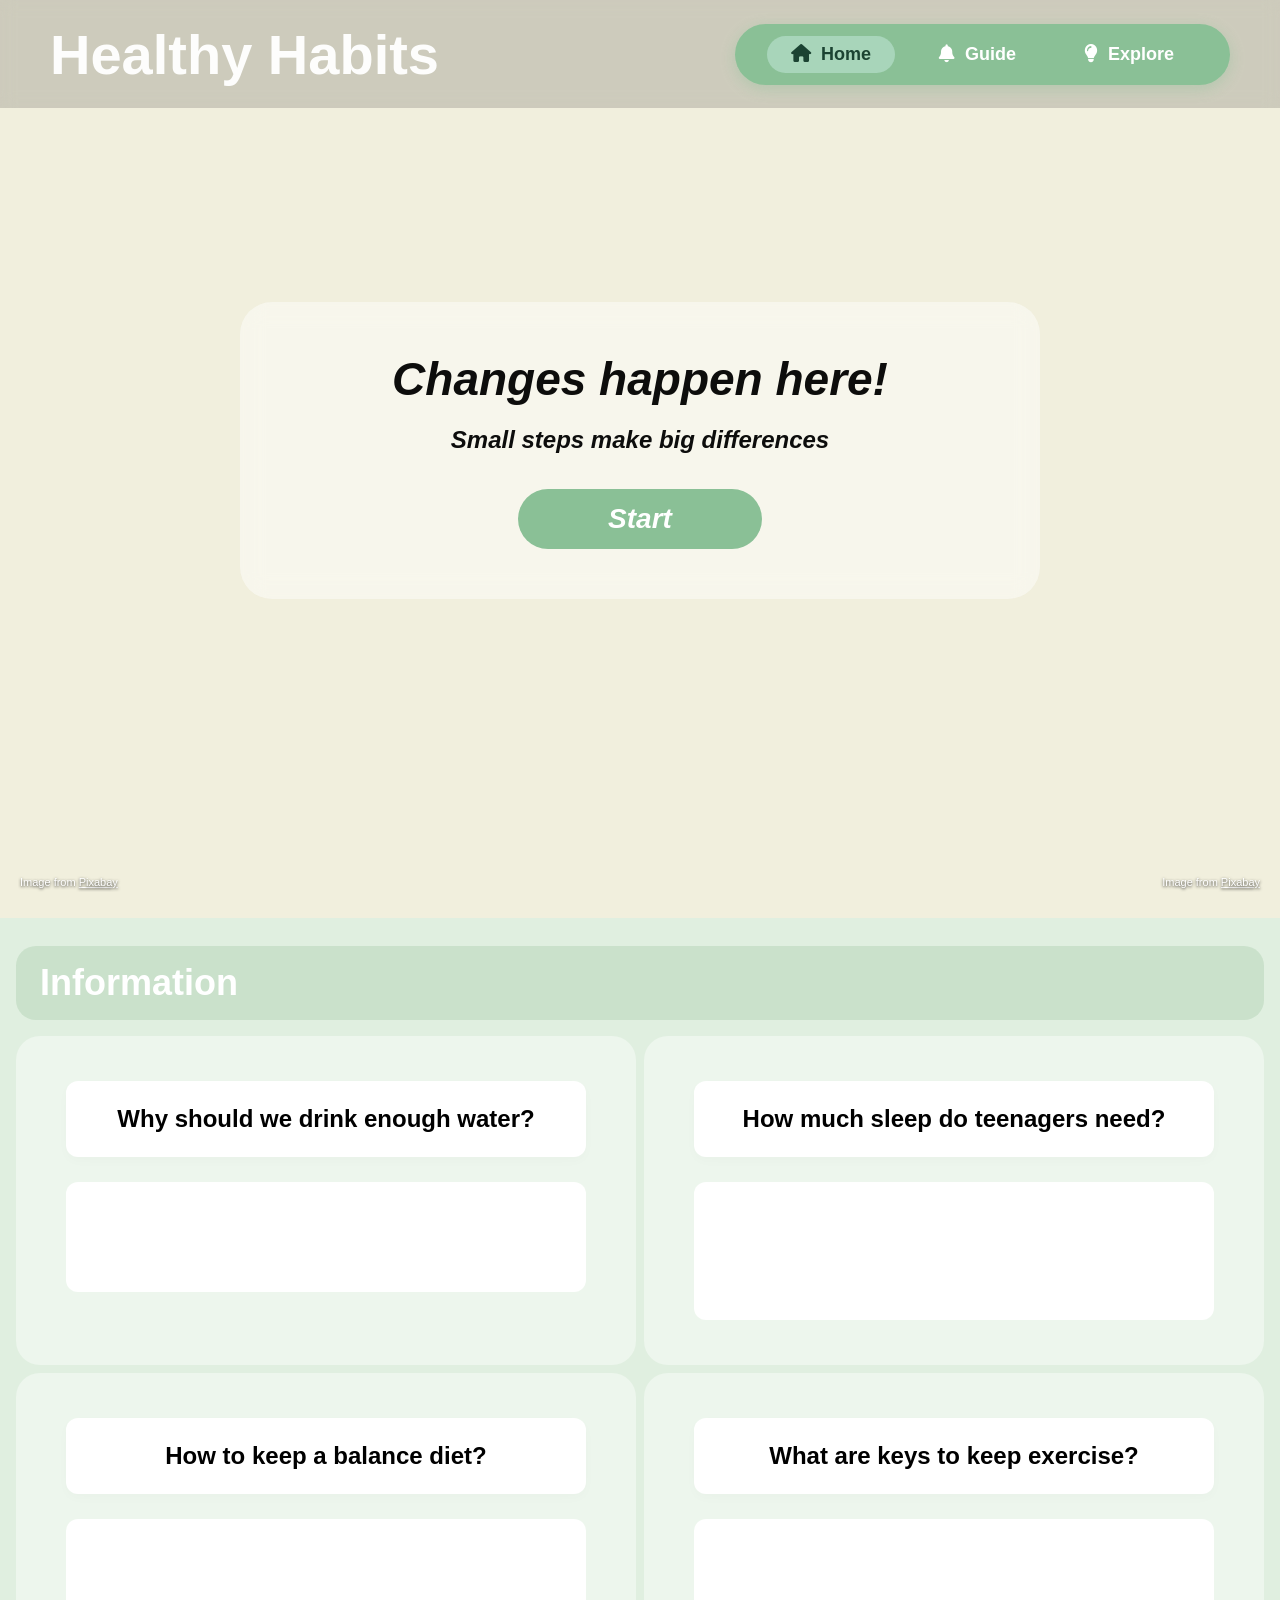
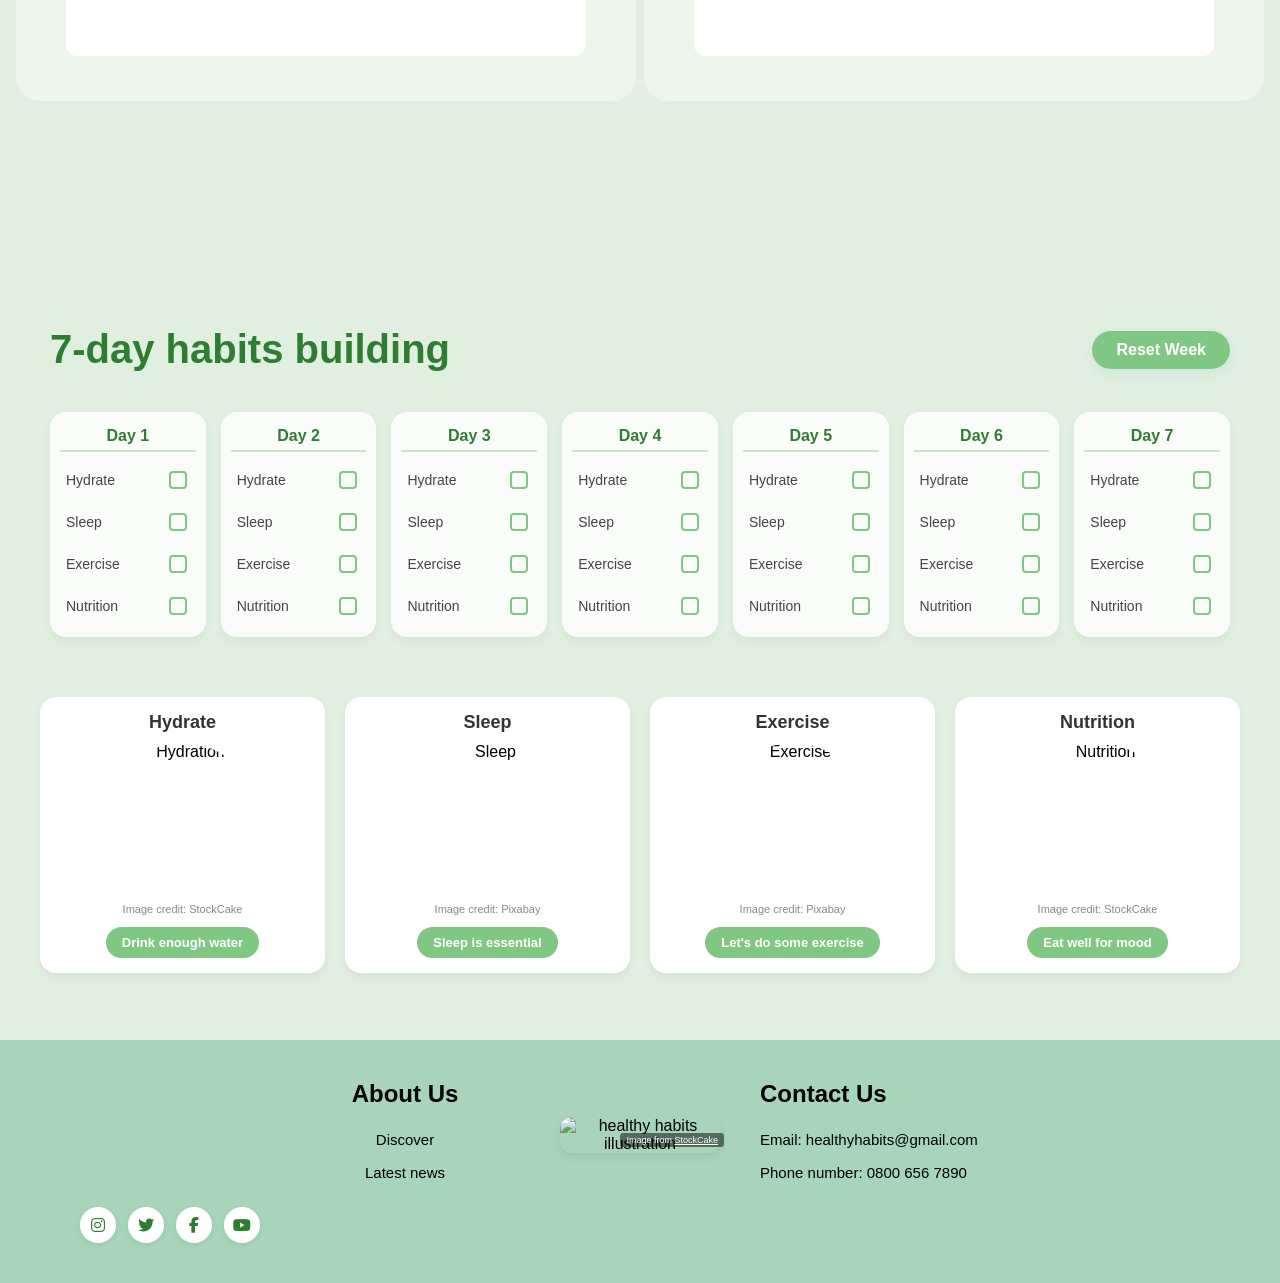
==== commit de0e488b: "Fix and improvements during the development process" ====
--- a/index.html
+++ b/index.html
@@ -1,187 +1,369 @@
 <!DOCTYPE html>
+
 <html lang="zh-CN">
 
+
+
 <head>
-  <meta charset="utf-8">
-  <meta name="viewport" content="width=device-width, initial-scale=1.0">
-  <title>Healthy Habits</title>
-  <link href="style.css" rel="stylesheet" type="text/css">
-  <link rel="stylesheet" href="https://cloudflare.com">
-  <link rel="stylesheet" href="https://cdnjs.cloudflare.com/ajax/libs/font-awesome/6.4.0/css/all.min.css">
+
+<meta charset="utf-8">
+
+<meta name="viewport" content="width=device-width, initial-scale=1.0">
+
+<title>Healthy Habits</title>
+
+<link href="style.css" rel="stylesheet" type="text/css">
+
+<link rel="stylesheet" href="https://cloudflare.com">
+
+<link rel="stylesheet" href="https://cdnjs.cloudflare.com/ajax/libs/font-awesome/6.4.0/css/all.min.css">
+
 </head>
 
+
+
 <div id="tip-modal" class="modal-overlay" onclick="closeTipModal(event)">
-  <div class="modal-content">
-    <span class="modal-icon" id="modal-icon">💡</span>
-    <h3 id="modal-title">Tip Title</h3>
-    <div id="modal-body" class="modal-body-text"></div>
-    <button class="modal-close-btn" onclick="closeTipModal(null, true)">Got it!</button>
-  </div>
-</div>
+
+<div class="modal-content">
+
+<span class="modal-icon" id="modal-icon">💡</span>
+
+<h3 id="modal-title">Tip Title</h3>
+
+<div id="modal-body" class="modal-body-text"></div>
+
+<button class="modal-close-btn" onclick="closeTipModal(null, true)">Got it!</button>
+
+</div>
+
+</div>
+
+
 
 <div id="reset-modal" class="modal-overlay">
-  <div class="modal-content">
-    <span class="modal-icon">🌱</span>
-    <p>Reset Progress?</p>
-    <p style="color: #666; font-size: 14px; margin-bottom: 20px;">
-      Are you sure you want to clear all your current habits and restart a fresh new week?
-    </p>
-    <div style="display: flex; gap: 15px; justify-content: center;">
-      <button class="reset-cancel-btn" onclick="closeResetModal()">Cancel</button>
-      <button class="reset-confirm-btn" onclick="confirmResetWeek()">Yes, Reset</button>
-    </div>
-  </div>
-</div>
+
+<div class="modal-content">
+
+<span class="modal-icon">🌱</span>
+
+<p>Reset Progress?</p>
+
+<p style="color: #666; font-size: 14px; margin-bottom: 20px;">
+
+Are you sure you want to clear all your current habits and restart a fresh new week?
+
+</p>
+
+<div style="display: flex; gap: 15px; justify-content: center;">
+
+<button class="reset-cancel-btn" onclick="closeResetModal()">Cancel</button>
+
+<button class="reset-confirm-btn" onclick="confirmResetWeek()">Yes, Reset</button>
+
+</div>
+
+</div>
+
+</div>
+
+
 
 <body>
 
-  <header class="top-bar">
-    <div class="header-title">
-      <h1>Healthy Habits</h1>
-    </div>
-    <nav class="links">
-      <a href="#" class="nav-btn">
-        <i class="fa-solid fa-house"></i> Home
-      </a>
-      <a href="#info-section" class="nav-btn">
-        <i class="fa-solid fa-bell"></i> Guide
-      </a>
-      <a href="#habits-section" class="nav-btn">
-        <i class="fa-solid fa-lightbulb"></i> Explore
-      </a>
-    </nav>
-  </header>
-     
+
+
+<header class="top-bar">
+
+<div class="header-title">
+
+<h1>Healthy Habits</h1>
+
+</div>
+
+<nav class="links">
+
+<a href="#" class="nav-btn">
+
+<i class="fa-solid fa-house"></i> Home
+
+</a>
+
+<a href="#info-section" class="nav-btn">
+
+<i class="fa-solid fa-bell"></i> Guide
+
+</a>
+
+<a href="#habits-section" class="nav-btn">
+
+<i class="fa-solid fa-lightbulb"></i> Explore
+
+</a>
+
+</nav>
+
+</header>
+
+
 <main class="hero-container">
-  <div class="hero-bg-left"></div>
-  <div class="hero-bg-right"></div>
-
-    <div class="hero-card">
-      <h1 class="hero-title">Changes happen here!</h1>
-      <p class="hero-subtitle">Small steps make big differences</p>
-      <div class="button-container">
-        <a href="#info-section" class="btn-start">Start</a>
-      </div>
-    </div>
-
-   <div class="hero-credit-left">
-     Image from <a href="https://pixabay.com/photos/racket-padel-ball-padel-tennis-6308994/" target="_blank">Pixabay</a>
-   </div>
-
-   <div class="hero-credit-right">
-      Image from <a href="https://pixabay.com/photos/fruit-fruit-of-the-sun-exotic-fruits-1202313/" target="_blank">Pixabay</a>
-   </div>
-</div>
+
+<div class="hero-bg-left"></div>
+
+<div class="hero-bg-right"></div>
+
+
+
+<div class="hero-card">
+
+<h1 class="hero-title">Changes happen here!</h1>
+
+<p class="hero-subtitle">Small steps make big differences</p>
+
+<div class="button-container">
+
+<a href="#info-section" class="btn-start">Start</a>
+
+</div>
+
+</div>
+
+
+
+<div class="hero-credit-left">
+
+Image from <a href="https://pixabay.com/photos/racket-padel-ball-padel-tennis-6308994/" target="_blank">Pixabay</a>
+
+</div>
+
+
+
+<div class="hero-credit-right">
+
+Image from <a href="https://pixabay.com/photos/fruit-fruit-of-the-sun-exotic-fruits-1202313/" target="_blank">Pixabay</a>
+
+</div>
+
+</div>
+
 </main>
 
+
+
 <div class="info-page-wrapper" id="info-section">
-    <div class="info-content-box">
-      <div class="info-top-nav-bar">
-    <p class="info-title">Information</p>
-  </div>
-
-   <div class="info-hero-grid">
-        <div class="info-hero-card">
-          <h2 class="card-title">Why should we drink enough water?</h2> 
-          <p class="card-answer">A study of CDC shows, drinking enough water can prevent diseases, build up good moods, help reduce calorie intake.</p>
-        </div>
-
-        <div class="info-hero-card">
-          <h2 class="card-title">How much sleep do teenagers need?</h2> 
-          <p class="card-answer">According to a recommend of American Academy of Sleep medicine, teenagers should have about 8 to 10 hours of sleep each night.</p>
-        </div>
-
-        <div class="info-hero-card">
-          <h2 class="card-title">How to keep a balance diet?</h2> 
-          <p class="card-answer">An evidence from WHO shows the health benefits of a diet high in whole grains, vegetables, fruit, legumes and nuts, and low in salt, free sugars and fats, particularly saturated and trans fats.</p>
-        </div>
-
-        <div class="info-hero-card">
-          <h2 class="card-title">What are keys to keep exercise?</h2> 
-          <p class="card-answer">Based on Scripps article, If start exercise seems hard, just start from a small step.Pick exercises and activities you like. Try to make movement a normal part of your daily routine.</p>
-        </div>
-      </div>
-    </div>
-  </div>
-
-  <div class="habits-page-wrapper" id="habits-section">
-    <div class="habits-content-box">
-      <div class="habits-header-flex">
-        <h2 class="habits-section-title">7-day habits building</h2>
-        <button id="manualResetBtn" class="btn-reset-weekly">Reset Week</button>
-      </div>
-
-      <div class="days-container" id="daysGrid"></div>
-
-    <div class="photos">
-        <div class="images1">
-          <p class="habit-top-title">Hydrate</p>
-          <img src="images/Hydration.jpg" alt="Hydration">
-          <p class="credit">
-            <a href="https://stockcake.com/i/dancing-water-royalty_2786415_1367519" target="_blank">Image credit: StockCake</a>
-          </p>
-          <div class="pink-status-bar clickable-btn" onclick="showTip('hydrate')">Drink enough water</div>
-        </div>
-
-           <div class="images1">
-          <p class="habit-top-title">Sleep</p>
-          <img src="images/Sleep.jpg" alt="Sleep">
-          <p class="credit">
-            <a href="https://pixabay.com/illustrations/sleep-cartoon-night-bear-8379881/" target="_blank">Image credit: Pixabay</a>
-          </p>
-          <div class="pink-status-bar clickable-btn" onclick="showTip('sleep')">Sleep is essential</div>
-        </div>
-
-        <div class="images1">
-          <p class="habit-top-title">Exercise</p>
-          <img src="images/Exercise.jpg" alt="Exercise">
-          <p class="credit">
-            <a href="https://pixabay.com/illustrations/cat-rope-skipping-jumping-animal-5773481/" target="_blank">Image credit: Pixabay</a>
-          </p>
-          <div class="pink-status-bar clickable-btn" onclick="showTip('exercise')">Let's do some exercise</div>
-        </div>
-
-        <div class="images1">
-          <p class="habit-top-title">Nutrition</p>
-          <img src="images/Nutrition.jpg" alt="Nutrition">  
-          <p class="credit">
-            <a href="https://stockcake.com/i/nutrition-mandala-design_3338091_1702875" target="_blank">Image credit: StockCake</a>
-          </p>
-          <div class="pink-status-bar clickable-btn" onclick="showTip('nutrition')">Eat well for mood</div>
-        </div>
-    </div>
-  </div>
-</div>
-
-  <div class="contact-section">
-    <div class="footer-columns-container">
-      
-      <div class="hh-footer-left">
-        <p>About Us</p>
-        <p class="footer-text"><a href="#" class="footer-link">Discover</a></p>
-        <p class="footer-text"><a href="#" class="footer-link">Latest news</a></p>
-      </div>
-
-      <div class="contact-image-box">
-        <img src="images/Contact4.jpg" alt="healthy habits illustration">
-        <div class="contact-img-credit">Image from <a href="https://stockcake.com/i/keep-going-strong_4483203_1948229" target="_blank">StockCake</a></div>
-      </div>
-
-      <div class="hh-footer-right">
-        <h2>Contact Us</h2>
-        <p class="footer-text">Email: healthyhabits@gmail.com</p>
-        <p class="footer-text">Phone number: 0800 656 7890</p>
-      </div>
-  
-    <div class="social-links">
-      <a href="#" class="social-icon" aria-label="Instagram"><i class="fab fa-instagram"></i></a>
-      <a href="#" class="social-icon" aria-label="Twitter"><i class="fab fa-twitter"></i></a>
-      <a href="#" class="social-icon" aria-label="Facebook"><i class="fab fa-facebook-f"></i></a>
-      <a href="#" class="social-icon" aria-label="YouTube"><i class="fab fa-youtube"></i></a>
-    </div>
-  </div>
-
-  <script src="script.js"></script>
+
+<div class="info-content-box">
+
+<div class="info-top-nav-bar">
+
+<p class="info-title">Information</p>
+
+</div>
+
+
+
+<div class="info-hero-grid">
+
+<div class="info-hero-card">
+
+<h2 class="card-title">Why should we drink enough water?</h2>
+
+<p class="card-answer">A study of CDC shows, drinking enough water can prevent diseases, build up good moods, help reduce calorie intake.</p>
+
+</div>
+
+
+
+<div class="info-hero-card">
+
+<h2 class="card-title">How much sleep do teenagers need?</h2>
+
+<p class="card-answer">According to a recommend of American Academy of Sleep medicine, teenagers should have about 8 to 10 hours of sleep each night.</p>
+
+</div>
+
+
+
+<div class="info-hero-card">
+
+<h2 class="card-title">How to keep a balance diet?</h2>
+
+<p class="card-answer">An evidence from WHO shows the health benefits of a diet high in whole grains, vegetables, fruit, legumes and nuts, and low in salt, free sugars and fats, particularly saturated and trans fats.</p>
+
+</div>
+
+
+
+<div class="info-hero-card">
+
+<h2 class="card-title">What are keys to keep exercise?</h2>
+
+<p class="card-answer">Based on Scripps article, If start exercise seems hard, just start from a small step.Pick exercises and activities you like. Try to make movement a normal part of your daily routine.</p>
+
+</div>
+
+</div>
+
+</div>
+
+</div>
+
+
+
+<div class="habits-page-wrapper" id="habits-section">
+
+<div class="habits-content-box">
+
+<div class="habits-header-flex">
+
+<h2 class="habits-section-title">7-day habits building</h2>
+
+<button id="manualResetBtn" class="btn-reset-weekly">Reset Week</button>
+
+</div>
+
+
+
+<div class="days-container" id="daysGrid"></div>
+
+
+
+<div class="photos">
+
+<div class="images1">
+
+<p class="habit-top-title">Hydrate</p>
+
+<img src="images/Hydration.jpg" alt="Hydration">
+
+<p class="credit">
+
+<a href="https://stockcake.com/i/dancing-water-royalty_2786415_1367519" target="_blank">Image credit: StockCake</a>
+
+</p>
+
+<div class="pink-status-bar clickable-btn" onclick="showTip('hydrate')">Drink enough water</div>
+
+</div>
+
+
+
+<div class="images1">
+
+<p class="habit-top-title">Sleep</p>
+
+<img src="images/Sleep.jpg" alt="Sleep">
+
+<p class="credit">
+
+<a href="https://pixabay.com/illustrations/sleep-cartoon-night-bear-8379881/" target="_blank">Image credit: Pixabay</a>
+
+</p>
+
+<div class="pink-status-bar clickable-btn" onclick="showTip('sleep')">Sleep is essential</div>
+
+</div>
+
+
+
+<div class="images1">
+
+<p class="habit-top-title">Exercise</p>
+
+<img src="images/Exercise.jpg" alt="Exercise">
+
+<p class="credit">
+
+<a href="https://pixabay.com/illustrations/cat-rope-skipping-jumping-animal-5773481/" target="_blank">Image credit: Pixabay</a>
+
+</p>
+
+<div class="pink-status-bar clickable-btn" onclick="showTip('exercise')">Let's do some exercise</div>
+
+</div>
+
+
+
+<div class="images1">
+
+<p class="habit-top-title">Nutrition</p>
+
+<img src="images/Nutrition.jpg" alt="Nutrition">
+
+<p class="credit">
+
+<a href="https://stockcake.com/i/nutrition-mandala-design_3338091_1702875" target="_blank">Image credit: StockCake</a>
+
+</p>
+
+<div class="pink-status-bar clickable-btn" onclick="showTip('nutrition')">Eat well for mood</div>
+
+</div>
+
+</div>
+
+</div>
+
+</div>
+
+
+
+<div class="contact-section">
+
+<div class="footer-columns-container">
+
+
+<div class="hh-footer-left">
+
+<h2>About Us</h2>
+
+<p class="footer-text"><a href="#" class="footer-link">Discover</a></p>
+
+<p class="footer-text"><a href="#" class="footer-link">Latest news</a></p>
+
+</div>
+
+
+
+<div class="contact-image-box">
+
+<img src="images/Contact.jpg" alt="healthy habits illustration">
+
+<div class="contact-img-credit">Image from <a href="https://stockcake.com/i/keep-going-strong_4483203_1948229" target="_blank">StockCake</a></div>
+
+</div>
+
+
+
+<div class="hh-footer-right">
+
+<h2>Contact Us</h2>
+
+<p class="footer-text">Email: healthyhabits@gmail.com</p>
+
+<p class="footer-text">Phone number: 0800 656 7890</p>
+
+</div>
+
+
+<div class="social-links">
+
+<a href="#" class="social-icon" aria-label="Instagram"><i class="fab fa-instagram"></i></a>
+
+<a href="#" class="social-icon" aria-label="Twitter"><i class="fab fa-twitter"></i></a>
+
+<a href="#" class="social-icon" aria-label="Facebook"><i class="fab fa-facebook-f"></i></a>
+
+<a href="#" class="social-icon" aria-label="YouTube"><i class="fab fa-youtube"></i></a>
+
+</div>
+
+</div>
+
+
+
+<script src="script.js"></script>
+
 </body>
+
 </html>
 
--- a/style.css
+++ b/style.css
@@ -4,7 +4,6 @@
  background-color: #F1EFDD;
  scroll-behavior: smooth;
 }
-
 
 body {
  margin: 0;
@@ -120,7 +119,7 @@
 
 .hero-bg-right {
  right: 0;
- background-image: url("images/Background5.jpg");
+ background-image: url("images/Background2.jpg");
  background-position: center center;
 }
 
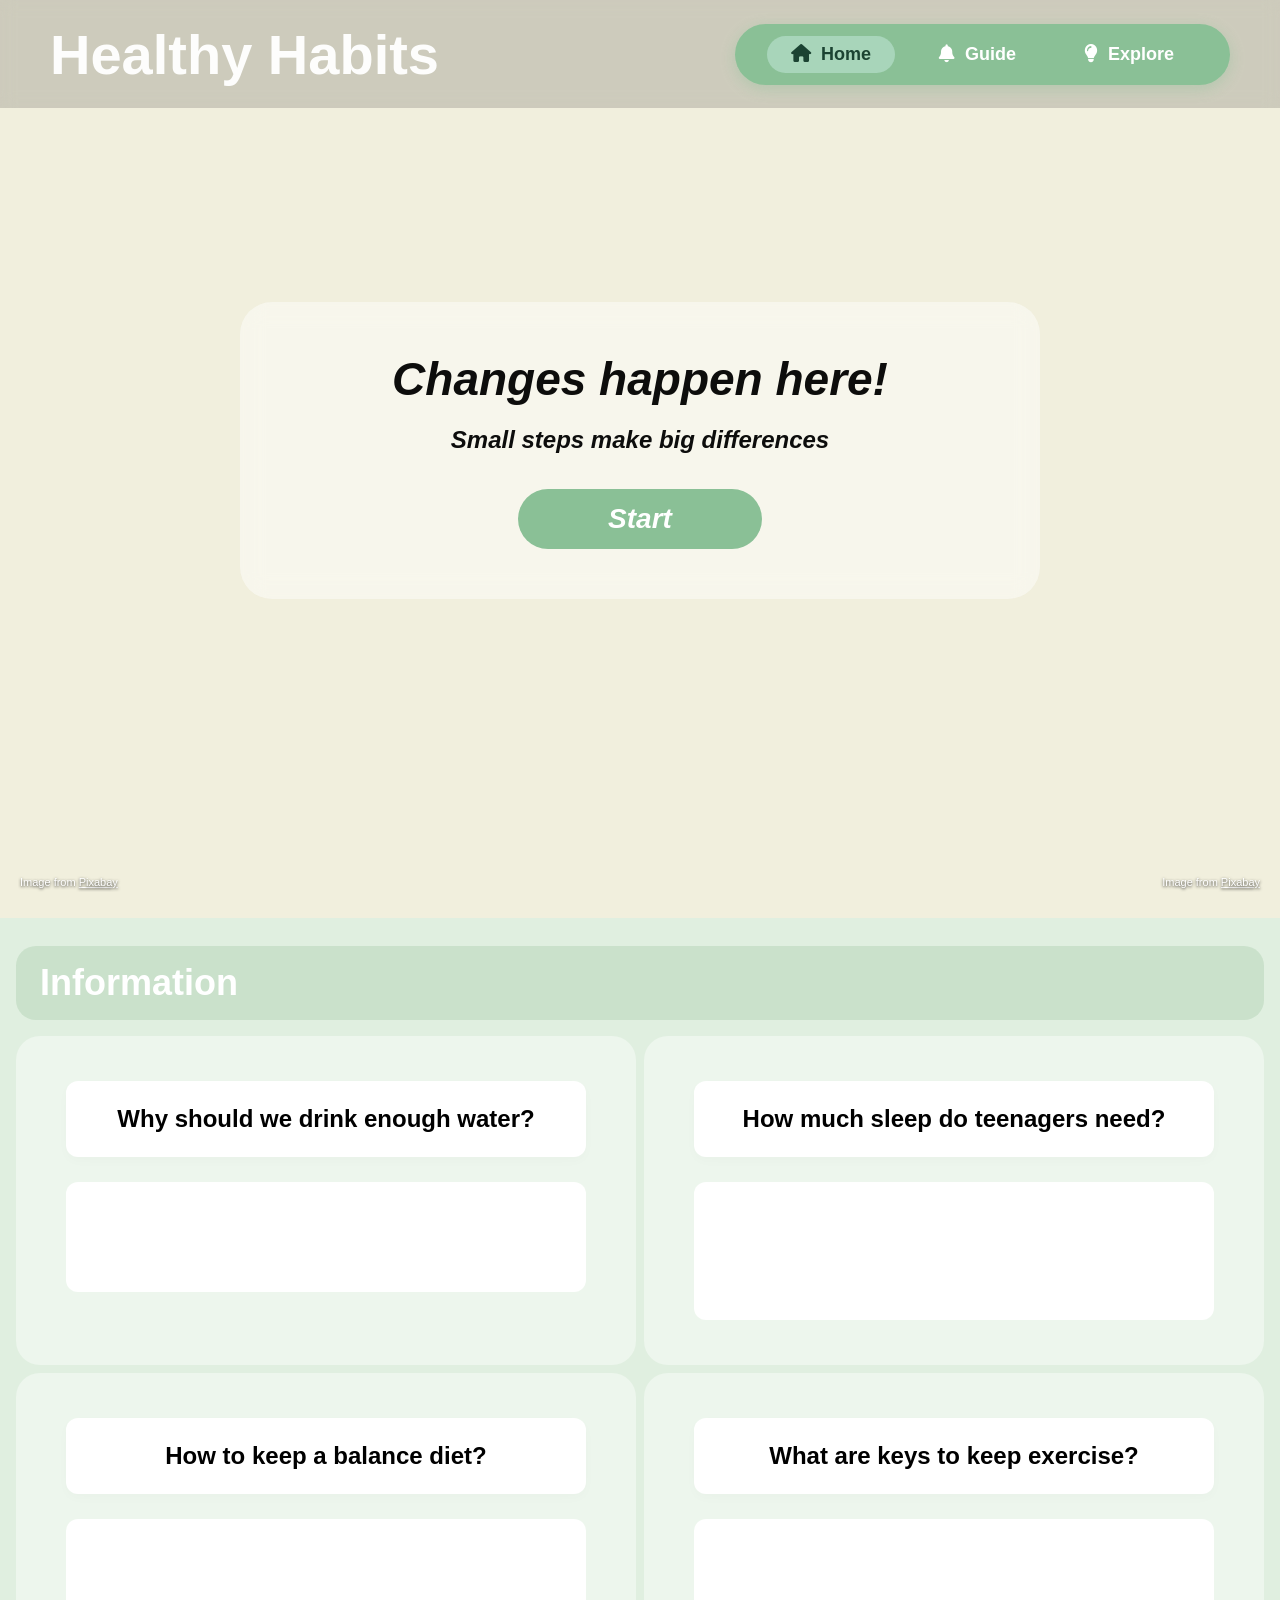
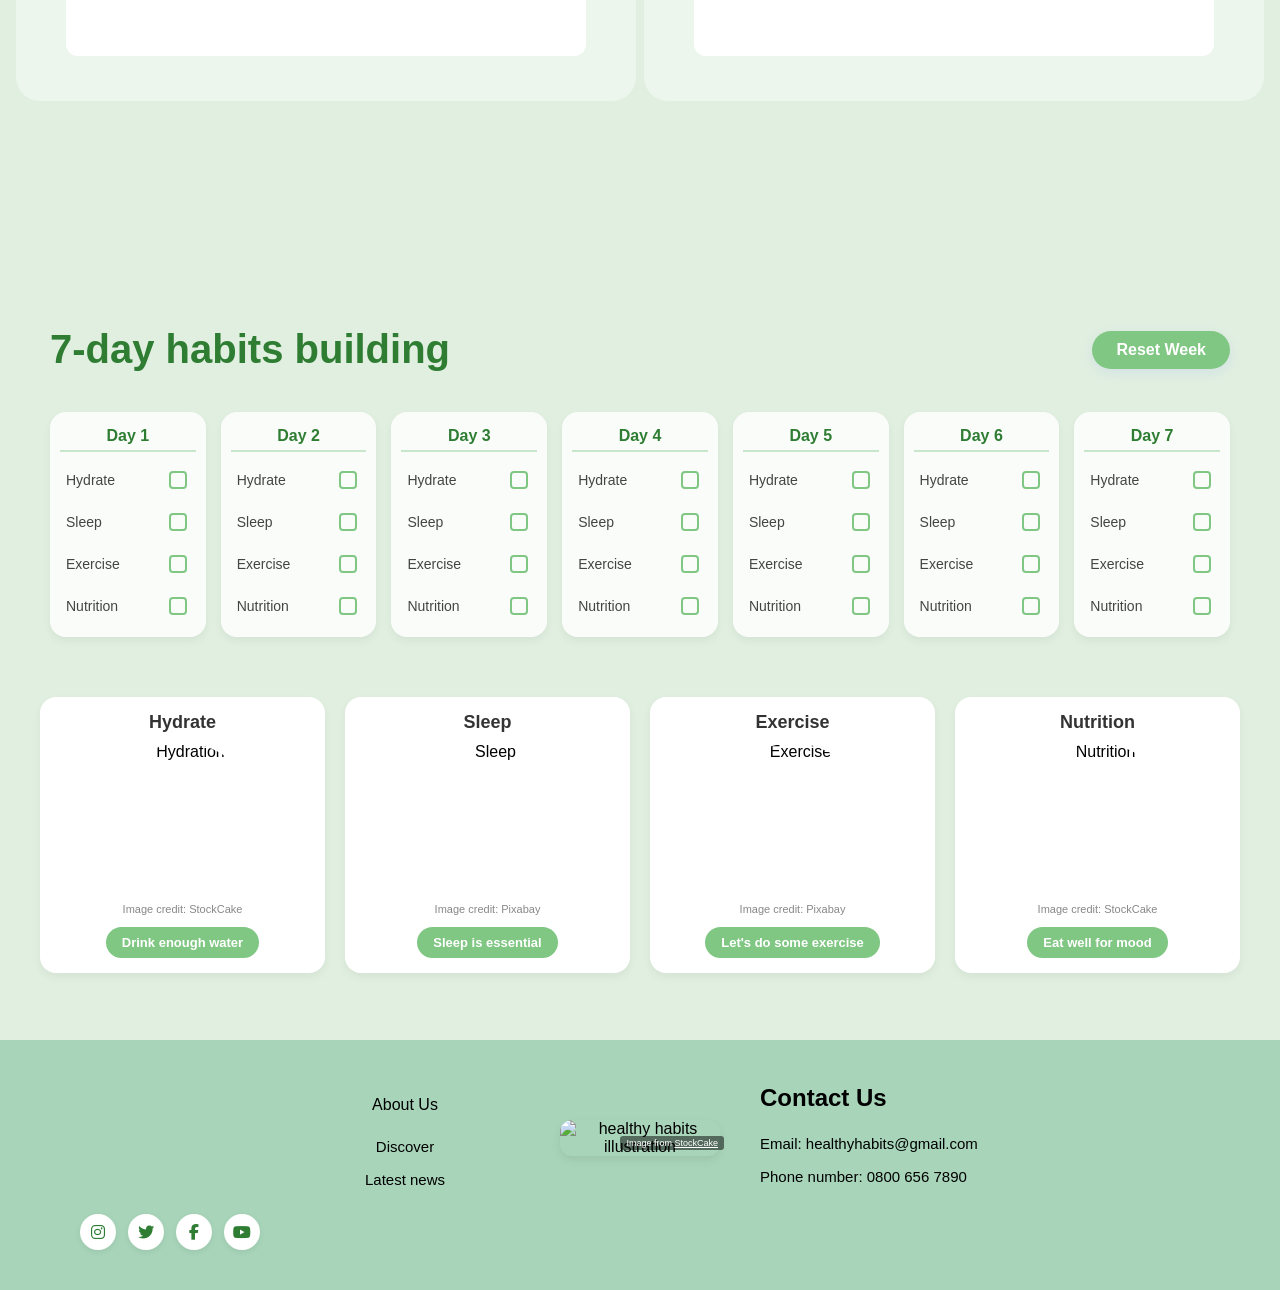
==== commit 56f8c092: "Recover the version and edit it" ====
--- a/index.html
+++ b/index.html
@@ -1,369 +1,184 @@
 <!DOCTYPE html>
-
 <html lang="zh-CN">
 
-
-
 <head>
-
-<meta charset="utf-8">
-
-<meta name="viewport" content="width=device-width, initial-scale=1.0">
-
-<title>Healthy Habits</title>
-
-<link href="style.css" rel="stylesheet" type="text/css">
-
-<link rel="stylesheet" href="https://cloudflare.com">
-
-<link rel="stylesheet" href="https://cdnjs.cloudflare.com/ajax/libs/font-awesome/6.4.0/css/all.min.css">
-
+  <meta charset="utf-8">
+  <meta name="viewport" content="width=device-width, initial-scale=1.0">
+  <title>Healthy Habits</title>
+  <link href="style.css" rel="stylesheet" type="text/css">
+  <link rel="stylesheet" href="https://cdnjs.cloudflare.com/ajax/libs/font-awesome/6.4.0/css/all.min.css">
 </head>
-
-
-
-<div id="tip-modal" class="modal-overlay" onclick="closeTipModal(event)">
-
-<div class="modal-content">
-
-<span class="modal-icon" id="modal-icon">💡</span>
-
-<h3 id="modal-title">Tip Title</h3>
-
-<div id="modal-body" class="modal-body-text"></div>
-
-<button class="modal-close-btn" onclick="closeTipModal(null, true)">Got it!</button>
-
-</div>
-
-</div>
-
-
-
-<div id="reset-modal" class="modal-overlay">
-
-<div class="modal-content">
-
-<span class="modal-icon">🌱</span>
-
-<p>Reset Progress?</p>
-
-<p style="color: #666; font-size: 14px; margin-bottom: 20px;">
-
-Are you sure you want to clear all your current habits and restart a fresh new week?
-
-</p>
-
-<div style="display: flex; gap: 15px; justify-content: center;">
-
-<button class="reset-cancel-btn" onclick="closeResetModal()">Cancel</button>
-
-<button class="reset-confirm-btn" onclick="confirmResetWeek()">Yes, Reset</button>
-
-</div>
-
-</div>
-
-</div>
-
-
 
 <body>
 
+  <div id="tip-modal" class="modal-overlay" onclick="closeTipModal(event)">
+    <div class="modal-content">
+      <span class="modal-icon" id="modal-icon">💡</span>
+      <h3 id="modal-title">Tip Title</h3>
+      <div id="modal-body" class="modal-body-text"></div>
+      <button class="modal-close-btn" onclick="closeTipModal(null, true)">Got it!</button>
+    </div>
+  </div>
 
+  <div id="reset-modal" class="modal-overlay">
+    <div class="modal-content">
+      <span class="modal-icon">🌱</span>
+      <h3>Reset Progress?</h3>
+      <p style="color: #666; font-size: 14px; margin-bottom: 20px;">
+        Are you sure you want to clear all your current habits and restart a fresh new week?
+      </p>
+      <div style="display: flex; gap: 15px; justify-content: center;">
+        <button class="reset-cancel-btn" onclick="closeResetModal()">Cancel</button>
+        <button class="reset-confirm-btn" onclick="confirmResetWeek()">Yes, Reset</button>
+      </div>
+    </div>
+  </div>
 
-<header class="top-bar">
+  <header class="top-bar">
+    <div class="header-title">
+      <h1>Healthy Habits</h1>
+    </div>
+    <nav class="links">
+      <a href="#" class="nav-btn">
+        <i class="fa-solid fa-house"></i> Home
+      </a>
+      <a href="#info-section" class="nav-btn">
+        <i class="fa-solid fa-bell"></i> Guide
+      </a>
+      <a href="#habits-section" class="nav-btn">
+        <i class="fa-solid fa-lightbulb"></i> Explore
+      </a>
+    </nav>
+  </header>
+     
+  <main class="hero-container">
+    <div class="hero-bg-left"></div>
+    <div class="hero-bg-right"></div>
 
-<div class="header-title">
+    <div class="hero-card">
+      <h1 class="hero-title">Changes happen here!</h1>
+      <p class="hero-subtitle">Small steps make big differences</p>
+      <div class="button-container">
+        <a href="#info-section" class="btn-start">Start</a>
+      </div>
+    </div>
 
-<h1>Healthy Habits</h1>
+    <div class="hero-credit-left">
+      Image from <a href="https://pixabay.com/photos/racket-padel-ball-padel-tennis-6308994/" target="_blank">Pixabay</a>
+    </div>
 
-</div>
+    <div class="hero-credit-right">
+      Image from <a href="https://pixabay.com/photos/fruit-fruit-of-the-sun-exotic-fruits-1202313/" target="_blank">Pixabay</a>
+    </div>
+  </main>
 
-<nav class="links">
+  <div class="info-page-wrapper" id="info-section">
+    <div class="info-content-box">
+      <div class="info-top-nav-bar">
+        <p class="info-title">Information</p>
+      </div>
 
-<a href="#" class="nav-btn">
+      <div class="info-hero-grid">
+        <div class="info-hero-card">
+          <h2 class="card-title">Why should we drink enough water?</h2> 
+          <p class="card-answer">A study of CDC shows, drinking enough water can prevent diseases, build up good moods, help reduce calorie intake.</p>
+        </div>
 
-<i class="fa-solid fa-house"></i> Home
+        <div class="info-hero-card">
+          <h2 class="card-title">How much sleep do teenagers need?</h2> 
+          <p class="card-answer">According to a recommend of American Academy of Sleep medicine, teenagers should have about 8 to 10 hours of sleep each night.</p>
+        </div>
 
-</a>
+        <div class="info-hero-card">
+          <h2 class="card-title">How to keep a balance diet?</h2> 
+          <p class="card-answer">An evidence from WHO shows the health benefits of a diet high in whole grains, vegetables, fruit, legumes and nuts, and low in salt, free sugars and fats, particularly saturated and trans fats.</p>
+        </div>
 
-<a href="#info-section" class="nav-btn">
+        <div class="info-hero-card">
+          <h2 class="card-title">What are keys to keep exercise?</h2> 
+          <p class="card-answer">Based on Scripps article, If start exercise seems hard, just start from a small step.Pick exercises and activities you like. Try to make movement a normal part of your daily routine.</p>
+        </div>
+      </div>
+    </div>
+  </div>
 
-<i class="fa-solid fa-bell"></i> Guide
+  <div class="habits-page-wrapper" id="habits-section">
+    <div class="habits-content-box">
+      <div class="habits-header-flex">
+        <h2 class="habits-section-title">7-day habits building</h2>
+        <button id="manualResetBtn" class="btn-reset-weekly">Reset Week</button>
+      </div>
 
-</a>
+      <div class="days-container" id="daysGrid"></div>
 
-<a href="#habits-section" class="nav-btn">
+      <div class="photos">
+        <div class="images1">
+          <p class="habit-top-title">Hydrate</p>
+          <img src="images/Hydration.jpg" alt="Hydration">
+          <p class="credit">
+            <a href="https://stockcake.com/i/dancing-water-royalty_2786415_1367519" target="_blank">Image credit: StockCake</a>
+          </p>
+          <div class="pink-status-bar clickable-btn" onclick="showTip('hydrate')">Drink enough water</div>
+        </div>
 
-<i class="fa-solid fa-lightbulb"></i> Explore
+        <div class="images1">
+          <p class="habit-top-title">Sleep</p>
+          <img src="images/Sleep.jpg" alt="Sleep">
+          <p class="credit">
+            <a href="https://pixabay.com/illustrations/sleep-cartoon-night-bear-8379881/" target="_blank">Image credit: Pixabay</a>
+          </p>
+          <div class="pink-status-bar clickable-btn" onclick="showTip('sleep')">Sleep is essential</div>
+        </div>
 
-</a>
+        <div class="images1">
+          <p class="habit-top-title">Exercise</p>
+          <img src="images/Exercise.jpg" alt="Exercise">
+          <p class="credit">
+            <a href="https://pixabay.com/illustrations/cat-rope-skipping-jumping-animal-5773481/" target="_blank">Image credit: Pixabay</a>
+          </p>
+          <div class="pink-status-bar clickable-btn" onclick="showTip('exercise')">Let's do some exercise</div>
+        </div>
 
-</nav>
+        <div class="images1">
+          <p class="habit-top-title">Nutrition</p>
+          <img src="images/Nutrition.jpg" alt="Nutrition">  
+          <p class="credit">
+            <a href="https://stockcake.com/i/nutrition-mandala-design_3338091_1702875" target="_blank">Image credit: StockCake</a>
+          </p>
+          <div class="pink-status-bar clickable-btn" onclick="showTip('nutrition')">Eat well for mood</div>
+        </div>
+      </div>
+    </div>
+  </div>
 
-</header>
+  <div class="contact-section">
+    <div class="footer-columns-container">
+      <div class="hh-footer-left">
+        <p>About Us</p>
+        <p class="footer-text"><a href="#" class="footer-link">Discover</a></p>
+        <p class="footer-text"><a href="#" class="footer-link">Latest news</a></p>
+      </div>
 
+      <div class="contact-image-box">
+        <img src="images/Contact.jpg" alt="healthy habits illustration">
+        <div class="contact-img-credit">Image from <a href="https://stockcake.com/i/keep-going-strong_4483203_1948229" target="_blank">StockCake</a></div>
+      </div>
 
-<main class="hero-container">
+      <div class="hh-footer-right">
+        <h2>Contact Us</h2>
+        <p class="footer-text">Email: healthyhabits@gmail.com</p>
+        <p class="footer-text">Phone number: 0800 656 7890</p>
+      </div>
 
-<div class="hero-bg-left"></div>
+      <div class="social-links">
+        <a href="#" class="social-icon" aria-label="Instagram"><i class="fab fa-instagram"></i></a>
+        <a href="#" class="social-icon" aria-label="Twitter"><i class="fab fa-twitter"></i></a>
+        <a href="#" class="social-icon" aria-label="Facebook"><i class="fab fa-facebook-f"></i></a>
+        <a href="#" class="social-icon" aria-label="YouTube"><i class="fab fa-youtube"></i></a>
+      </div>
+    </div>
+  </div>
 
-<div class="hero-bg-right"></div>
-
-
-
-<div class="hero-card">
-
-<h1 class="hero-title">Changes happen here!</h1>
-
-<p class="hero-subtitle">Small steps make big differences</p>
-
-<div class="button-container">
-
-<a href="#info-section" class="btn-start">Start</a>
-
-</div>
-
-</div>
-
-
-
-<div class="hero-credit-left">
-
-Image from <a href="https://pixabay.com/photos/racket-padel-ball-padel-tennis-6308994/" target="_blank">Pixabay</a>
-
-</div>
-
-
-
-<div class="hero-credit-right">
-
-Image from <a href="https://pixabay.com/photos/fruit-fruit-of-the-sun-exotic-fruits-1202313/" target="_blank">Pixabay</a>
-
-</div>
-
-</div>
-
-</main>
-
-
-
-<div class="info-page-wrapper" id="info-section">
-
-<div class="info-content-box">
-
-<div class="info-top-nav-bar">
-
-<p class="info-title">Information</p>
-
-</div>
-
-
-
-<div class="info-hero-grid">
-
-<div class="info-hero-card">
-
-<h2 class="card-title">Why should we drink enough water?</h2>
-
-<p class="card-answer">A study of CDC shows, drinking enough water can prevent diseases, build up good moods, help reduce calorie intake.</p>
-
-</div>
-
-
-
-<div class="info-hero-card">
-
-<h2 class="card-title">How much sleep do teenagers need?</h2>
-
-<p class="card-answer">According to a recommend of American Academy of Sleep medicine, teenagers should have about 8 to 10 hours of sleep each night.</p>
-
-</div>
-
-
-
-<div class="info-hero-card">
-
-<h2 class="card-title">How to keep a balance diet?</h2>
-
-<p class="card-answer">An evidence from WHO shows the health benefits of a diet high in whole grains, vegetables, fruit, legumes and nuts, and low in salt, free sugars and fats, particularly saturated and trans fats.</p>
-
-</div>
-
-
-
-<div class="info-hero-card">
-
-<h2 class="card-title">What are keys to keep exercise?</h2>
-
-<p class="card-answer">Based on Scripps article, If start exercise seems hard, just start from a small step.Pick exercises and activities you like. Try to make movement a normal part of your daily routine.</p>
-
-</div>
-
-</div>
-
-</div>
-
-</div>
-
-
-
-<div class="habits-page-wrapper" id="habits-section">
-
-<div class="habits-content-box">
-
-<div class="habits-header-flex">
-
-<h2 class="habits-section-title">7-day habits building</h2>
-
-<button id="manualResetBtn" class="btn-reset-weekly">Reset Week</button>
-
-</div>
-
-
-
-<div class="days-container" id="daysGrid"></div>
-
-
-
-<div class="photos">
-
-<div class="images1">
-
-<p class="habit-top-title">Hydrate</p>
-
-<img src="images/Hydration.jpg" alt="Hydration">
-
-<p class="credit">
-
-<a href="https://stockcake.com/i/dancing-water-royalty_2786415_1367519" target="_blank">Image credit: StockCake</a>
-
-</p>
-
-<div class="pink-status-bar clickable-btn" onclick="showTip('hydrate')">Drink enough water</div>
-
-</div>
-
-
-
-<div class="images1">
-
-<p class="habit-top-title">Sleep</p>
-
-<img src="images/Sleep.jpg" alt="Sleep">
-
-<p class="credit">
-
-<a href="https://pixabay.com/illustrations/sleep-cartoon-night-bear-8379881/" target="_blank">Image credit: Pixabay</a>
-
-</p>
-
-<div class="pink-status-bar clickable-btn" onclick="showTip('sleep')">Sleep is essential</div>
-
-</div>
-
-
-
-<div class="images1">
-
-<p class="habit-top-title">Exercise</p>
-
-<img src="images/Exercise.jpg" alt="Exercise">
-
-<p class="credit">
-
-<a href="https://pixabay.com/illustrations/cat-rope-skipping-jumping-animal-5773481/" target="_blank">Image credit: Pixabay</a>
-
-</p>
-
-<div class="pink-status-bar clickable-btn" onclick="showTip('exercise')">Let's do some exercise</div>
-
-</div>
-
-
-
-<div class="images1">
-
-<p class="habit-top-title">Nutrition</p>
-
-<img src="images/Nutrition.jpg" alt="Nutrition">
-
-<p class="credit">
-
-<a href="https://stockcake.com/i/nutrition-mandala-design_3338091_1702875" target="_blank">Image credit: StockCake</a>
-
-</p>
-
-<div class="pink-status-bar clickable-btn" onclick="showTip('nutrition')">Eat well for mood</div>
-
-</div>
-
-</div>
-
-</div>
-
-</div>
-
-
-
-<div class="contact-section">
-
-<div class="footer-columns-container">
-
-
-<div class="hh-footer-left">
-
-<h2>About Us</h2>
-
-<p class="footer-text"><a href="#" class="footer-link">Discover</a></p>
-
-<p class="footer-text"><a href="#" class="footer-link">Latest news</a></p>
-
-</div>
-
-
-
-<div class="contact-image-box">
-
-<img src="images/Contact.jpg" alt="healthy habits illustration">
-
-<div class="contact-img-credit">Image from <a href="https://stockcake.com/i/keep-going-strong_4483203_1948229" target="_blank">StockCake</a></div>
-
-</div>
-
-
-
-<div class="hh-footer-right">
-
-<h2>Contact Us</h2>
-
-<p class="footer-text">Email: healthyhabits@gmail.com</p>
-
-<p class="footer-text">Phone number: 0800 656 7890</p>
-
-</div>
-
-
-<div class="social-links">
-
-<a href="#" class="social-icon" aria-label="Instagram"><i class="fab fa-instagram"></i></a>
-
-<a href="#" class="social-icon" aria-label="Twitter"><i class="fab fa-twitter"></i></a>
-
-<a href="#" class="social-icon" aria-label="Facebook"><i class="fab fa-facebook-f"></i></a>
-
-<a href="#" class="social-icon" aria-label="YouTube"><i class="fab fa-youtube"></i></a>
-
-</div>
-
-</div>
-
-
-
-<script src="script.js"></script>
-
+  <script src="script.js"></script>
 </body>
-
-</html>
-
+</html>
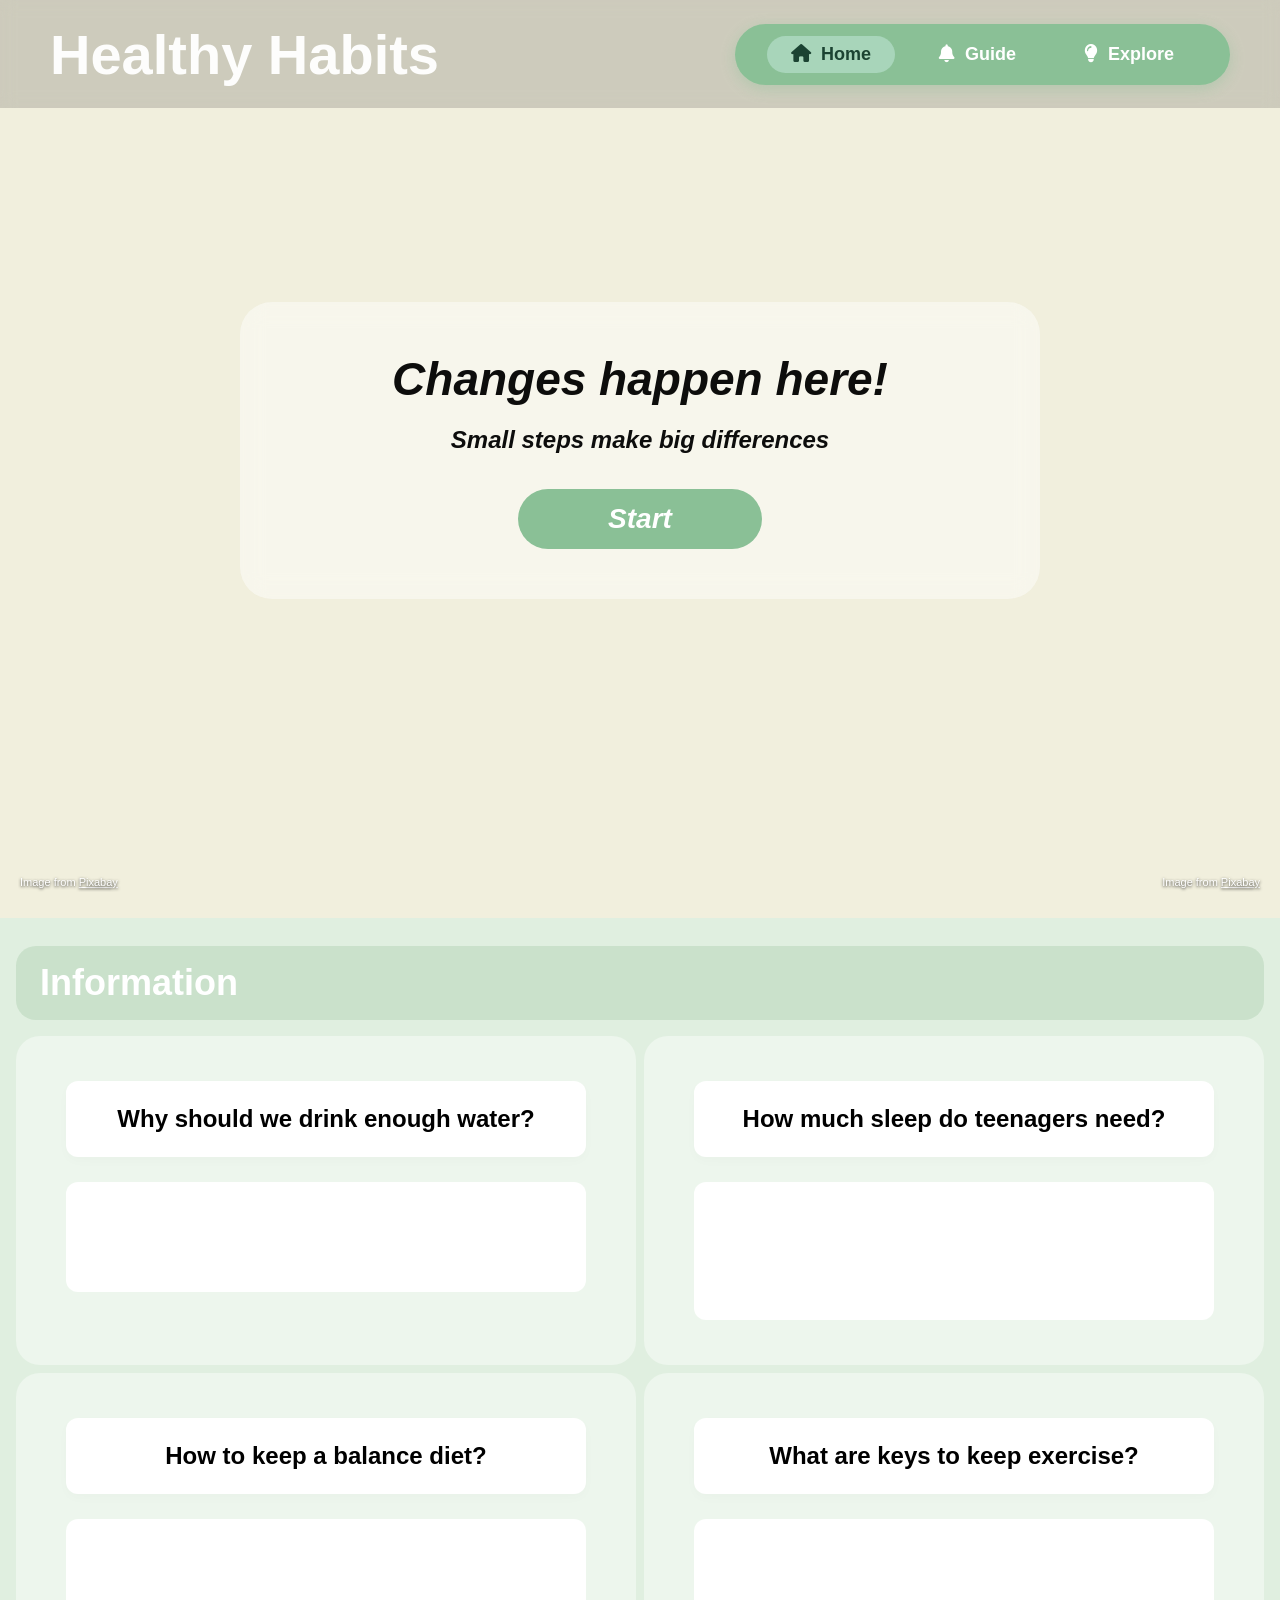
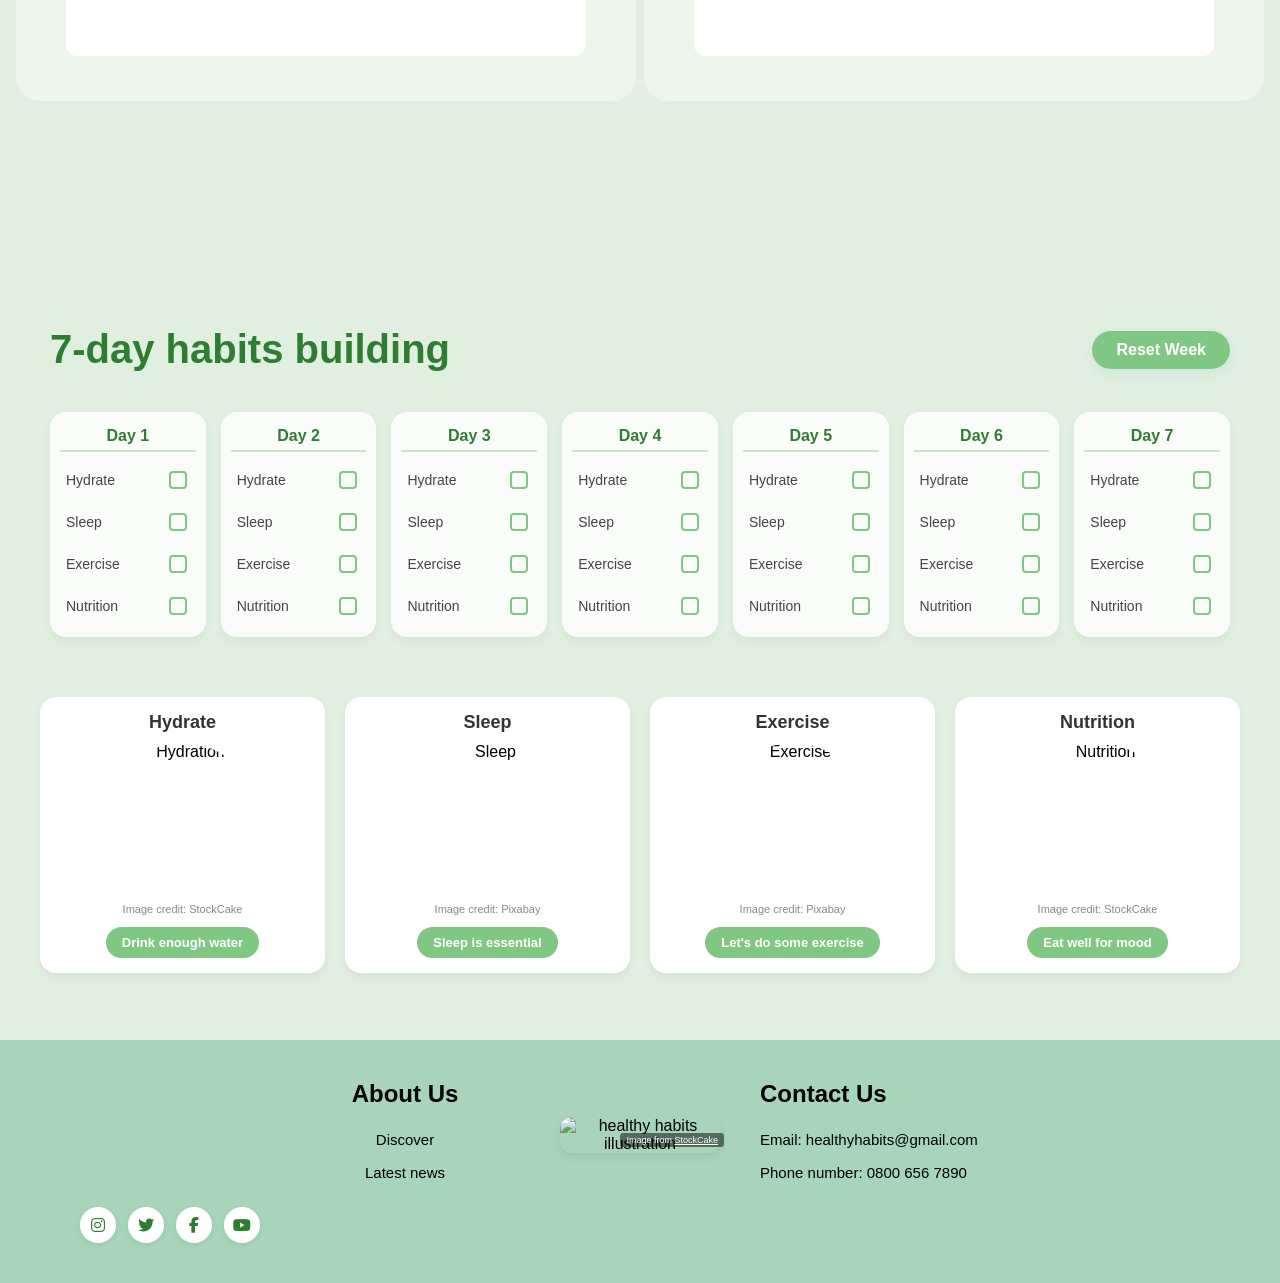
==== commit a1d3a142: "Edit headings" ====
--- a/index.html
+++ b/index.html
@@ -154,7 +154,7 @@
   <div class="contact-section">
     <div class="footer-columns-container">
       <div class="hh-footer-left">
-        <p>About Us</p>
+        <h2>About Us</h2>
         <p class="footer-text"><a href="#" class="footer-link">Discover</a></p>
         <p class="footer-text"><a href="#" class="footer-link">Latest news</a></p>
       </div>
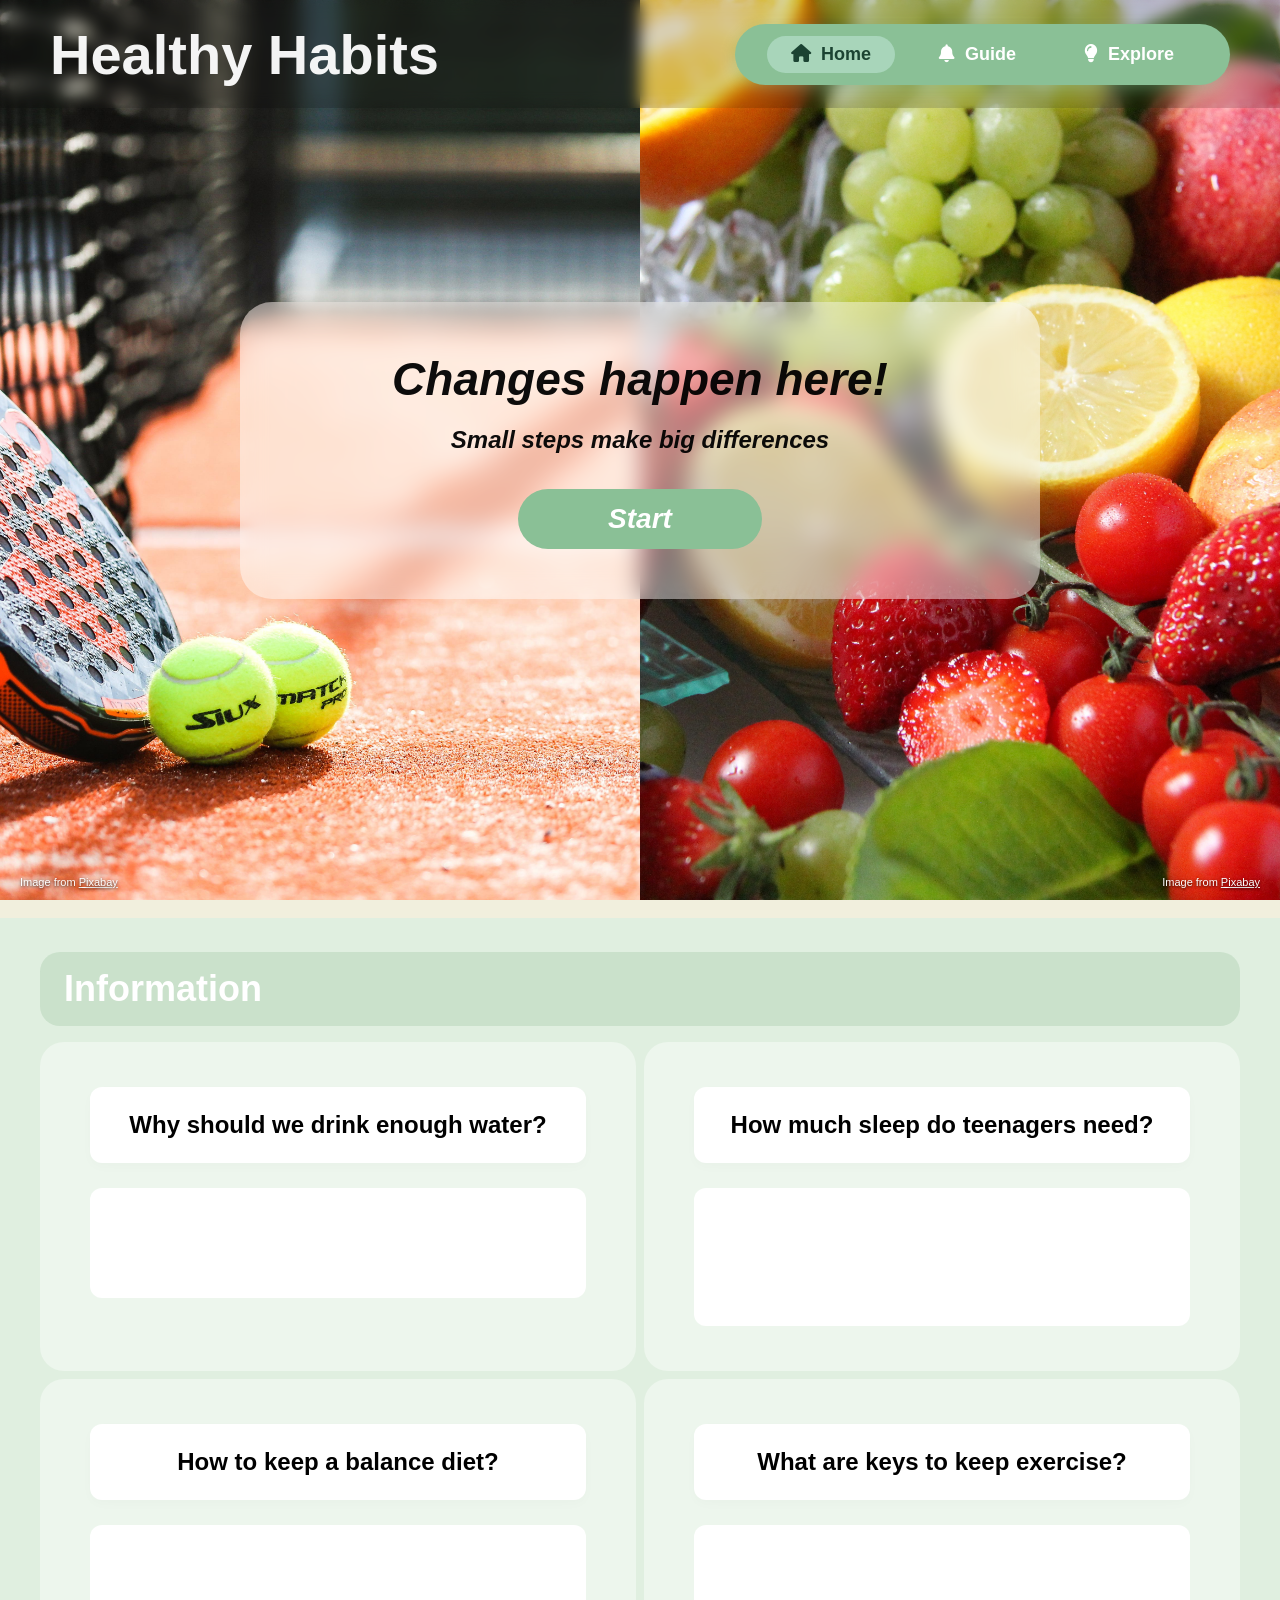
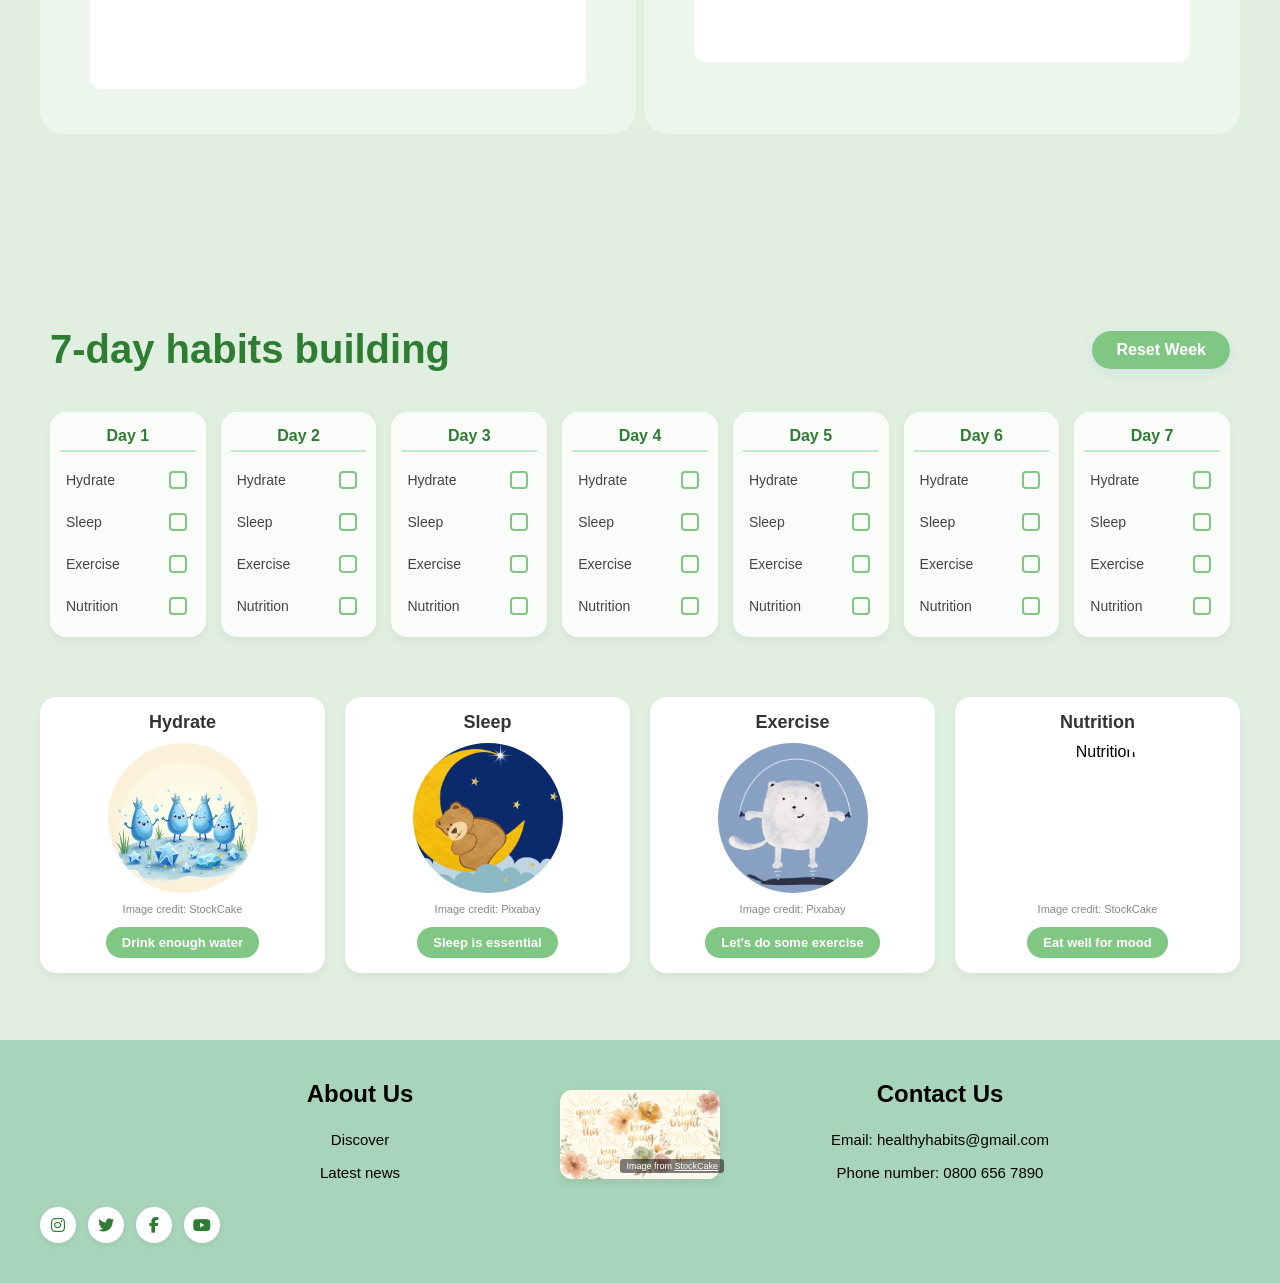
==== commit 5c1f5723: ""Images" edit to make it show properly" ====
--- a/index.html
+++ b/index.html
@@ -114,7 +114,7 @@
       <div class="photos">
         <div class="images1">
           <p class="habit-top-title">Hydrate</p>
-          <img src="images/Hydration.jpg" alt="Hydration">
+          <img src="Images/Hydration.jpg" alt="Hydration">
           <p class="credit">
             <a href="https://stockcake.com/i/dancing-water-royalty_2786415_1367519" target="_blank">Image credit: StockCake</a>
           </p>
@@ -123,7 +123,7 @@
 
         <div class="images1">
           <p class="habit-top-title">Sleep</p>
-          <img src="images/Sleep.jpg" alt="Sleep">
+          <img src="Images/Sleep.jpg" alt="Sleep">
           <p class="credit">
             <a href="https://pixabay.com/illustrations/sleep-cartoon-night-bear-8379881/" target="_blank">Image credit: Pixabay</a>
           </p>
@@ -132,7 +132,7 @@
 
         <div class="images1">
           <p class="habit-top-title">Exercise</p>
-          <img src="images/Exercise.jpg" alt="Exercise">
+          <img src="Images/Exercise.jpg" alt="Exercise">
           <p class="credit">
             <a href="https://pixabay.com/illustrations/cat-rope-skipping-jumping-animal-5773481/" target="_blank">Image credit: Pixabay</a>
           </p>
@@ -141,7 +141,7 @@
 
         <div class="images1">
           <p class="habit-top-title">Nutrition</p>
-          <img src="images/Nutrition.jpg" alt="Nutrition">  
+          <img src="Images/Nutrition.jpg" alt="Nutrition">  
           <p class="credit">
             <a href="https://stockcake.com/i/nutrition-mandala-design_3338091_1702875" target="_blank">Image credit: StockCake</a>
           </p>
@@ -160,7 +160,7 @@
       </div>
 
       <div class="contact-image-box">
-        <img src="images/Contact.jpg" alt="healthy habits illustration">
+        <img src="Images/Contact.jpg" alt="healthy habits illustration">
         <div class="contact-img-credit">Image from <a href="https://stockcake.com/i/keep-going-strong_4483203_1948229" target="_blank">StockCake</a></div>
       </div>
 
--- a/style.css
+++ b/style.css
@@ -1,681 +1,227 @@
 html {
- height: 100%;
- width: 100%;
- background-color: #F1EFDD;
- scroll-behavior: smooth;
+  height: 100%;
+  width: 100%;
+  background-color: #F1EFDD;
+  scroll-behavior: smooth;
 }
 
 body {
- margin: 0;
- padding: 0;
- width: 100%;
- min-height: 100vh;
- background-image: url("images/Background.jpg");
- background-repeat: no-repeat;
- background-attachment: fixed;
- background-size: cover;
- background-position: center;
- font-family: "Comic Sans MS", "Chalkboard SE", "STXihei", "华文细圆", "Microsoft YaHei", sans-serif;
- box-sizing: border-box;
- text-align: center;
- display: flex;
- flex-direction: column;
- overflow-x: hidden;
+  margin: 0;
+  padding: 0;
+  width: 100%;
+  min-height: 100vh;
+  background-image: url("images/Background.jpg");
+  background-repeat: no-repeat;
+  background-attachment: fixed;
+  background-size: cover;
+  background-position: center;
+  font-family: "Comic Sans MS", "Chalkboard SE", "STXihei", "华文细圆", "Microsoft YaHei", sans-serif;
+  box-sizing: border-box;
+  text-align: center;
+  display: flex;
+  flex-direction: column;
+  overflow-x: hidden;
 }
 
 .top-bar {
- position: fixed; 
- top: 0;
- left: 0;
- width: 100%;
- display: flex;
- justify-content: space-between;
- align-items: center;
- padding: 25px 50px;
- height: 12vh;
- box-sizing: border-box;
- z-index: 999; 
- background: rgba(0, 0, 0, 0.15);
- backdrop-filter: blur(8px);     
-}
-
+  position: fixed;
+  top: 0;
+  left: 0;
+  width: 100%;
+  display: flex;
+  justify-content: space-between;
+  align-items: center;
+  padding: 25px 50px;
+  height: 12vh;
+  box-sizing: border-box;
+  z-index: 999;
+  background: rgba(0, 0, 0, 0.15);
+  backdrop-filter: blur(8px);
+}
 
 .header-title h1 {
- margin: 0;
- color: rgba(255, 255, 255, 0.95);
- font-size: 56px;     
- font-weight: bold;
-}
-
+  margin: 0;
+  color: rgba(255, 255, 255, 0.95);
+  font-size: 56px;
+  font-weight: bold;
+}
 
 .links {
- display: inline-flex;
- justify-content: flex-start;
- gap: 20px;
- align-items: center;
- background-color: #8ac096;
- padding: 12px 32px;
- border-radius: 50px;
- box-sizing: border-box;
- width: max-content;
- box-shadow: 0 4px 15px rgba(138, 192, 150, 0.4);
-}
-
+  display: inline-flex;
+  justify-content: flex-start;
+  gap: 20px;
+  align-items: center;
+  background-color: #8ac096;
+  padding: 12px 32px;
+  border-radius: 50px;
+  box-sizing: border-box;
+  width: max-content;
+  box-shadow: 0 4px 15px rgba(138, 192, 150, 0.4);
+}
 
 .links a.nav-btn {
- text-decoration: none;
- font-size: 18px;
- font-weight: bold;
- color: #ffffff;
- background-color: transparent;
- border: none;
- padding: 8px 24px;
- border-radius: 30px;
- display: inline-flex;
- align-items: center;
- gap: 10px;
- transition: all 0.2s ease;
- box-sizing: border-box;
- font-family: inherit;
+  text-decoration: none;
+  font-size: 18px;
+  font-weight: bold;
+  color: #ffffff;
+  background-color: transparent;
+  border: none;
+  padding: 8px 24px;
+  border-radius: 30px;
+  display: inline-flex;
+  align-items: center;
+  gap: 10px;
+  transition: all 0.3s ease;
+  box-sizing: border-box;
+  font-family: inherit;
 }
 
 .links a.nav-btn:hover {
- background-color: rgba(255, 255, 255, 0.2);
-}
-
+  background-color: rgba(255, 255, 255, 0.2);
+}
+
+.links .nav-btn {
+  padding: 6px 14px;
+  border-radius: 20px;
+  color: #ffffff;
+  text-decoration: none;
+  transition: all 0.3s ease;
+}
+
+.links .nav-btn.active {
+  background-color: #a8d5ba !important;
+  color: #1b4332 !important;
+  font-weight: bold;
+}
+
+.nav-btn {
+  padding: 8px 16px;
+  border-radius: 20px;
+  color: #ffffff;
+  text-decoration: none;
+  transition: all 0.3s ease;
+}
+
+.nav-btn.active {
+  background-color: #a8d5ba;
+  color: #1b4332;
+  font-weight: bold;
+}
 
 .hero-container {
- display: flex;
- justify-content: center;
- align-items: center;
- width: 100%;
- align-self: stretch;
- height: 100vh;
- padding: 20px;
- box-sizing: border-box;
- position: relative;
- overflow: hidden;
-}
-
+  display: flex;
+  justify-content: center;
+  align-items: center;
+  width: 100%;
+  align-self: stretch;
+  height: 100vh;
+  padding: 20px;
+  box-sizing: border-box;
+  position: relative;
+  overflow: hidden;
+}
 
 .hero-bg-left,
 .hero-bg-right {
- position: absolute;
- top: 0;
- width: 50%;
- height: 100%;
- z-index: 1;
- background-repeat: no-repeat;
- background-size: cover;
-}
-
+  position: absolute;
+  top: 0;
+  width: 50%;
+  height: 100%;
+  z-index: 1;
+  background-repeat: no-repeat;
+  background-size: cover;
+}
 
 .hero-bg-left {
- left: 0;
- background-image: url("images/Background1.jpg");
- background-position: center center;
-}
-
+  left: 0;
+  background-image: url("Images/Background1.jpg");
+  background-position: center center;
+}
 
 .hero-bg-right {
- right: 0;
- background-image: url("images/Background2.jpg");
- background-position: center center;
-}
-
+  right: 0;
+  background-image: url("Images/Background2.jpg");
+  background-position: center center;
+}
 
 .hero-card {
- background-color: rgba(255, 255, 255, 0.45); 
- backdrop-filter: blur(12px);                
- -webkit-backdrop-filter: blur(12px);
- border-radius: 32px;
- padding: 50px 60px;
- width: 90%;
- max-width: 800px;
- text-align: center;
- box-sizing: border-box;
- display: flex;
- flex-direction: column;
- align-items: center;
- justify-content: center;
- z-index: 2;
-}
-
+  background-color: rgba(255, 255, 255, 0.45);
+  backdrop-filter: blur(12px);
+  -webkit-backdrop-filter: blur(12px);
+  border-radius: 32px;
+  padding: 50px 60px;
+  width: 90%;
+  max-width: 800px;
+  text-align: center;
+  box-sizing: border-box;
+  display: flex;
+  flex-direction: column;
+  align-items: center;
+  justify-content: center;
+  z-index: 2;
+}
 
 .hero-title {
- font-size: 46px;
- font-weight: 900;
- font-style: italic;
- color: rgba(0, 0, 0, 0.95);
- margin: 0 0 20px 0;
-}
-
+  font-size: 46px;
+  font-weight: 900;
+  font-style: italic;
+  color: rgba(0, 0, 0, 0.95);
+  margin: 0 0 20px;
+}
 
 .hero-subtitle {
- font-size: 24px;
- font-weight: 800;
- font-style: italic;
- color: rgba(0, 0, 0, 0.95);
- margin: 0 0 35px 0;
-}
-
+  font-size: 24px;
+  font-weight: 800;
+  font-style: italic;
+  color: rgba(0, 0, 0, 0.95);
+  margin: 0 0 35px;
+}
 
 .button-container {
- display: flex;
- justify-content: center;
- width: 100%;
-}
-
+  display: flex;
+  justify-content: center;
+  width: 100%;
+}
 
 .btn-start {
- display: inline-block;
- text-decoration: none;
- font-size: 28px;
- font-weight: bold;
- font-style: italic;
- color: #ffffff;
- background-color: #8ac096;
- padding: 14px 90px;
- border-radius: 45px;
- transition: background-color 0.2s ease;
-}
-
+  display: inline-block;
+  text-decoration: none;
+  font-size: 28px;
+  font-weight: bold;
+  font-style: italic;
+  color: #ffffff;
+  background-color: #8ac096;
+  padding: 14px 90px;
+  border-radius: 45px;
+  transition: background-color 0.2s ease;
+}
 
 .btn-start:hover {
- background-color:#8ac096;
- cursor: pointer;               
-}
-
-
-.bottom-credit {
- position: absolute;
- bottom: 25px;
- left: 50%;
- transform: translateX(-50%);
- width: auto;
- text-align: center;
- font-size: 13px;
- color: #ffffff;
- z-index: 2;
-}
-
-
-.bottom-credit a {
- color: #ffffff;
-}
-
-
-.info-page-wrapper {
- background-color: #E0EFE0;
- width: 100%;
- box-sizing: border-box;
- min-height: 100vh;
- display: flex;
- justify-content: center;
- align-items: flex-start;
- padding-top: 100px;   
- padding-bottom: 60px;
- padding-left: 40px;
- padding-right: 40px;
-}
-
-
-.info-content-box {
- max-width: 1400px;
- width: 100%;
- margin: 0 auto;
- box-sizing: border-box;
-}
-
-
-.info-top-nav-bar {
- display: flex;
- justify-content: space-between;
- align-items: center;
- width: 100%;
- background-color: rgba(46, 125, 50, 0.12);
- padding: 20px 50px;
- border-radius: 20px;
- box-sizing: border-box;
- margin-bottom: 50px;
-}
-
-
-.info-title {
- font-size: 36px;
- font-weight: bold;
- color: #ffffff;
- margin: 0;
- line-height: normal;
-}
-
-
-.info-nav-links {
- display: flex;
- gap: 20px;
- background-color: #8ac096;
- padding: 12px 32px;
- border-radius: 50px;
- box-shadow: 0 4px 15px rgba(138, 192, 150, 0.4);
-}
-
-
-.info-nav-btn {
- color: #ffffff;
- text-decoration: none;
- font-size: 18px;
- padding: 8px 24px;
- border-radius: 30px;
- font-weight: bold;
- transition: all 0.2s ease;
- font-family: inherit;
-}
-
-
-.info-nav-btn:hover {
- background-color: rgba(255, 255, 255, 0.2);
-}
-
-
-.info-hero-grid {
- display: grid;
- grid-template-columns: repeat(2, 1fr);
- gap: 50px;
- width: 100%;
-}
-
-
-.info-hero-card {
- display: flex;
- flex-direction: column;
- background: rgba(255, 255, 255, 0.4);
- border-radius: 24px;
- padding: 45px 50px;
- box-sizing: border-box;
-}
-
-
-.info-hero-card .card-title {
- font-size: 24px;
- margin: 0 0 25px 0;
- font-weight: bold;
- color: #000000;
- background: #ffffff;
- border-radius: 12px;
- padding: 24px 35px;
- text-align: center;
- font-family: inherit;
- box-shadow: 0 4px 12px rgba(0, 0, 0, 0.02);
-}
-
-
-.info-hero-card .card-answer {
- font-size: 16px;
- margin: 0;
- line-height: 1.7;
- border-radius: 12px;
- padding: 28px 35px;
- text-align: left;
- color: transparent;
- background-color: #ffffff;
- cursor: pointer;
- user-select: none;
- transition: color 0.3s ease;
-}
-
-
-.info-hero-card .card-answer.show {
- color: #333333;
- cursor: default;
- user-select: text;
-}
-
-
-.habits-page-wrapper {
- background-color: #E0EFE0;
- width: 100%;
- box-sizing: border-box;
- min-height: 100vh;
- display: flex;
- justify-content: center;
- align-items: center;
- padding: 60px 40px;
-}
-
-
-.habits-content-box {
- max-width: 1200px;
- width: 100%;
- margin: 0 auto;
- box-sizing: border-box;
-}
-
-
-.habits-header-flex {
- display: flex;
- justify-content: space-between;
- align-items: center;
- width: 100%;
- margin-bottom: 40px;
- padding: 0 10px;
- box-sizing: border-box;
-}
-
-
-.habits-section-title {
- font-size: 40px;
- font-weight: bold;
- color: #2E7D32;
- margin: 0;
- text-align: left;
-}
-
-
-.btn-reset-weekly {
- background-color: #81C784;
- color: #ffffff;
- border: none;
- padding: 10px 24px;
- border-radius: 30px;
- font-size: 16px;
- font-weight: bold;
- font-family: inherit;
- cursor: pointer;
- box-shadow: 0 4px 12px rgba(164, 179, 246, 0.2);
- transition: background-color 0.2s;
-}
-
-
-.btn-reset-weekly:hover {
- background-color: #8a9bf2;
-}
-
-
-.days-container {
- display: flex;
- justify-content: space-between;
- gap: 15px;
- width: 100%;
- margin-bottom: 60px;
- padding: 0 10px;
- box-sizing: border-box;
-}
-
-
-.day-card {
- flex: 1;
- background-color: rgba(255, 255, 255, 0.85);
- border-radius: 16px;
- box-shadow: 0 4px 10px rgba(0, 0, 0, 0.05);
- padding: 15px 10px;
- display: flex;
- flex-direction: column;
- box-sizing: border-box;
-}
-
-
-.day-title {
- font-size: 16px;
- font-weight: bold;
- color: #2E7D32;
- margin-bottom: 12px;
- text-align: center;
- border-bottom: 2px solid #C8E6C9;
- padding-bottom: 5px;
-}
-
-
-.habit-list {
- list-style: none;
- padding: 0;
- margin: 0;
- display: flex;
- flex-direction: column;
- gap: 10px;
- width: 100%;
-}
-
-
-.habit-item {
- display: flex;
- align-items: center;
- justify-content: space-between;
- font-size: 14px;
- color: #444;
- cursor: pointer;
- padding: 4px 6px;
- border-radius: 6px;
- transition: background-color 0.2s;
- box-sizing: border-box;
- width: 100%;
-}
-
-
-.habit-item:hover {
- background-color: #E8F5E9;
-}
-
-
-.habit-item input[type="checkbox"] {
- appearance: none;
- -webkit-appearance: none;
- width: 18px;
- height: 18px;
- border: 2px solid #81C784;
- border-radius: 4px;
- outline: none;
- cursor: pointer;
- position: relative;
- transition: all 0.2s;
- flex-shrink: 0;
-}
-
-
-.habit-item input[type="checkbox"]:checked {
- background-color: #4CAF50;
- border-color: #4CAF50;
-}
-
-
-.habit-item input[type="checkbox"]:checked::after {
- content: '';
- position: absolute;
- left: 5px;
- top: 1px;
- width: 4px;
- height: 8px;
- border: solid white;
- border-width: 0 2px 2px 0;
- transform: rotate(45deg);
-}
-
-.contact-section {
- background-color: #B2D8B2;
- padding: 50px 40px;
- box-sizing: border-box;
- width: 100%;
-}
-
-.footer-columns-container {
-  max-width: 950px;
-  margin: 0 auto;
-  display: flex;
-  justify-content: space-between;
-  align-items: center;
-  box-sizing: border-box;
-  padding: 0 40px;
-}
-
-.hh-footer-left,
-.hh-footer-right {
-  flex: 1;
-  display: flex;
-  flex-direction: column;
-  align-items: center;
-}
-
-.hh-footer-left h2,
-.hh-footer-right h2,
-.footer-text {
-  text-align: left;
-  width: 100%;
-  max-width: fit-content;
-}
-
-.hh-footer-left h2, 
-.hh-footer-right h2 {
-  font-size: 24px;
-  font-weight: bold;
-  color: #000000;
-  margin: 0 0 15px 0;
-}
-
-.footer-text {
-  font-size: 15px;
-  color: #000000;
-  margin: 8px 0;
-}
-
-.footer-link {
-  color: #000000;
-  text-decoration: none;
-}
-
-.footer-link:hover {
-  text-decoration: underline;
-}
-
-.contact-image-box {
-  flex: 1;
-  display: flex;
-  justify-content: center;
-  position: relative;
-}
-
-.contact-image-box img {
-  width: 180px;
-  height: 110px;
-  object-fit: cover;
-  border-radius: 8px;
-  display: block;
-  box-shadow: 0 4px 10px rgba(0, 0, 0, 0.08);
-}
-
-.contact-img-credit {
-  position: absolute;
-  bottom: 6px;
-  right: calc(50% - 84px);
-  font-size: 9px;
-  color: #ffffff;
-  background: rgba(0, 0, 0, 0.5);
-  padding: 2px 6px;
-  border-radius: 3px;
-  pointer-events: auto;
-  white-space: nowrap;
-  z-index: 5;
-}
-
-.contact-img-credit a,
-.contact-img-credit a:visited {
-  color: #ffffff !important;
-  text-decoration: underline;
-  transition: opacity 0.2s ease;
-}
-
-.contact-img-credit a:hover {
-  opacity: 0.8;
-}
-
-.photos {
- display: flex;
- justify-content: space-between;
- gap: 20px;
- width: 100%;
- margin-top: 40px;
-}
-
-.images1 {
- flex: 1;
- background-color: #ffffff;
- border-radius: 16px;
- padding: 15px;
- display: flex;
- flex-direction: column;
- align-items: center;
- box-shadow: 0 4px 10px rgba(0, 0, 0, 0.05);
-}
-
-.images1 img {
- width: 100%;
- max-width: 150px;
- height: 150px;
- object-fit: cover;
- border-radius: 50%;
- margin-bottom: 10px; 
-}
-
-
-.habit-top-title {
- font-size: 18px;
- font-weight: bold;
- color: #333333;
- margin: 0 0 10px 0;
-}
-
-.credit {
- font-size: 11px;
- color: #888888;
- margin: 0 0 12px 0;
-}
-
-
-.credit a {
- color: #888888;
- text-decoration: none;
-}
-
-
-.credit a:hover {
- text-decoration: underline;
-}
-
-
-.pink-status-bar {
- background-color: #81C784;
- color: #ffffff;
- padding: 8px 16px;
- border-radius: 20px;
- font-size: 13px;
- font-weight: bold;
- width: fit-content;
+  background-color: #8ac096;
+  cursor: pointer;
 }
 
 .bottom-credit {
   display: none !important;
 }
 
-
-.hero-credit-left {
-  position: absolute;
-  bottom: 12px;
-  left: 20px;
-  font-size: 11px;
-  color: #ffffff;
-  text-shadow: 0 1px 3px rgba(0, 0, 0, 0.8);
-  z-index: 10;
-}
-
-
+.hero-credit-left,
 .hero-credit-right {
   position: absolute;
   bottom: 12px;
-  right: 20px;
   font-size: 11px;
   color: #ffffff;
   text-shadow: 0 1px 3px rgba(0, 0, 0, 0.8);
   z-index: 10;
 }
 
+.hero-credit-left {
+  left: 20px;
+}
+
+.hero-credit-right {
+  right: 20px;
+}
 
 .hero-credit-left a,
 .hero-credit-left a:visited,
@@ -686,11 +232,336 @@
   transition: opacity 0.2s ease, color 0.2s ease;
 }
 
-
 .hero-credit-left a:hover,
 .hero-credit-right a:hover {
   opacity: 0.9;
   color: #E0EFE0 !important;
+}
+
+.info-page-wrapper {
+  background-color: #E0EFE0;
+  width: 100%;
+  box-sizing: border-box;
+  min-height: 100vh;
+  display: flex;
+  justify-content: center;
+  align-items: flex-start;
+  padding: 100px 40px 60px;
+}
+
+.info-content-box {
+  max-width: 1400px;
+  width: 100%;
+  margin: 0 auto;
+  box-sizing: border-box;
+}
+
+.info-top-nav-bar {
+  display: flex;
+  justify-content: flex-start !important;
+  align-items: center !important;
+  width: 100%;
+  background-color: rgba(46, 125, 50, 0.12);
+  padding: 16px 24px !important;
+  border-radius: 20px;
+  box-sizing: border-box;
+  margin-top: 10px !important;
+  margin-bottom: 16px !important;
+  text-align: left !important;
+}
+
+.info-title {
+  font-size: 36px;
+  font-weight: bold;
+  color: #ffffff;
+  margin: 0 !important;
+  line-height: normal;
+  text-align: left !important;
+}
+
+.info-nav-links {
+  display: flex;
+  gap: 20px;
+  background-color: #8ac096;
+  padding: 12px 32px;
+  border-radius: 50px;
+  box-shadow: 0 4px 15px rgba(138, 192, 150, 0.4);
+}
+
+.info-nav-btn {
+  color: #ffffff;
+  text-decoration: none;
+  font-size: 18px;
+  padding: 8px 24px;
+  border-radius: 30px;
+  font-weight: bold;
+  transition: all 0.2s ease;
+  font-family: inherit;
+}
+
+.info-nav-btn:hover {
+  background-color: rgba(255, 255, 255, 0.2);
+}
+
+.info-hero-grid {
+  display: grid;
+  grid-template-columns: repeat(2, 1fr);
+  gap: 8px !important;
+  width: 100%;
+  margin-top: 0 !important;
+}
+
+.info-hero-card {
+  display: flex;
+  flex-direction: column;
+  background: rgba(255, 255, 255, 0.4);
+  border-radius: 24px;
+  padding: 45px 50px;
+  box-sizing: border-box;
+}
+
+.info-hero-card .card-title {
+  font-size: 24px;
+  margin: 0 0 25px;
+  font-weight: bold;
+  color: #000000;
+  background: #ffffff;
+  border-radius: 12px;
+  padding: 24px 35px;
+  text-align: center;
+  font-family: inherit;
+  box-shadow: 0 4px 12px rgba(0, 0, 0, 0.02);
+}
+
+.info-hero-card .card-answer {
+  font-size: 16px;
+  margin: 0;
+  line-height: 1.7;
+  border-radius: 12px;
+  padding: 28px 35px;
+  text-align: left;
+  color: transparent;
+  background-color: #ffffff;
+  cursor: pointer;
+  user-select: none;
+  transition: color 0.3s ease;
+}
+
+.info-hero-card .card-answer.show {
+  color: #333333;
+  cursor: default;
+  user-select: text;
+}
+
+#info-section {
+  scroll-margin-top: 100px !important;
+  padding-top: 24px !important;
+  box-sizing: border-box;
+  transform: translateY(18px) !important;
+}
+
+.habits-page-wrapper {
+  background-color: #E0EFE0;
+  width: 100%;
+  box-sizing: border-box;
+  min-height: 100vh;
+  display: flex;
+  justify-content: center;
+  align-items: center;
+  padding: 60px 40px;
+}
+
+.habits-content-box {
+  max-width: 1200px;
+  width: 100%;
+  margin: 0 auto;
+  box-sizing: border-box;
+}
+
+.habits-header-flex {
+  display: flex;
+  justify-content: space-between;
+  align-items: center;
+  width: 100%;
+  margin-bottom: 40px;
+  padding: 0 10px;
+  box-sizing: border-box;
+}
+
+.habits-section-title {
+  font-size: 40px;
+  font-weight: bold;
+  color: #2E7D32;
+  margin: 0;
+  text-align: left;
+}
+
+.btn-reset-weekly {
+  background-color: #81C784;
+  color: #ffffff;
+  border: none;
+  padding: 10px 24px;
+  border-radius: 30px;
+  font-size: 16px;
+  font-weight: bold;
+  font-family: inherit;
+  cursor: pointer;
+  box-shadow: 0 4px 12px rgba(164, 179, 246, 0.2);
+  transition: background-color 0.2s;
+}
+
+.btn-reset-weekly:hover {
+  background-color: #8a9bf2;
+}
+
+.days-container {
+  display: flex;
+  justify-content: space-between;
+  gap: 15px;
+  width: 100%;
+  margin-bottom: 60px;
+  padding: 0 10px;
+  box-sizing: border-box;
+}
+
+.day-card {
+  flex: 1;
+  background-color: rgba(255, 255, 255, 0.85);
+  border-radius: 16px;
+  box-shadow: 0 4px 10px rgba(0, 0, 0, 0.05);
+  padding: 15px 10px;
+  display: flex;
+  flex-direction: column;
+  box-sizing: border-box;
+}
+
+.day-title {
+  font-size: 16px;
+  font-weight: bold;
+  color: #2E7D32;
+  margin-bottom: 12px;
+  text-align: center;
+  border-bottom: 2px solid #C8E6C9;
+  padding-bottom: 5px;
+}
+
+.habit-list {
+  list-style: none;
+  padding: 0;
+  margin: 0;
+  display: flex;
+  flex-direction: column;
+  gap: 10px;
+  width: 100%;
+}
+
+.habit-item {
+  display: flex;
+  align-items: center;
+  justify-content: space-between;
+  font-size: 14px;
+  color: #444;
+  cursor: pointer;
+  padding: 4px 6px;
+  border-radius: 6px;
+  transition: background-color 0.2s;
+  box-sizing: border-box;
+  width: 100%;
+}
+
+.habit-item:hover {
+  background-color: #E8F5E9;
+}
+
+.habit-item input[type="checkbox"] {
+  appearance: none;
+  -webkit-appearance: none;
+  width: 18px;
+  height: 18px;
+  border: 2px solid #81C784;
+  border-radius: 4px;
+  outline: none;
+  cursor: pointer;
+  position: relative;
+  transition: all 0.2s;
+  flex-shrink: 0;
+}
+
+.habit-item input[type="checkbox"]:checked {
+  background-color: #4CAF50;
+  border-color: #4CAF50;
+}
+
+.habit-item input[type="checkbox"]:checked::after {
+  content: '';
+  position: absolute;
+  left: 5px;
+  top: 1px;
+  width: 4px;
+  height: 8px;
+  border: solid white;
+  border-width: 0 2px 2px 0;
+  transform: rotate(45deg);
+}
+
+.photos {
+  display: flex;
+  justify-content: space-between;
+  gap: 20px;
+  width: 100%;
+  margin-top: 40px;
+}
+
+.images1 {
+  flex: 1;
+  background-color: #ffffff;
+  border-radius: 16px;
+  padding: 15px;
+  display: flex;
+  flex-direction: column;
+  align-items: center;
+  box-shadow: 0 4px 10px rgba(0, 0, 0, 0.05);
+}
+
+.images1 img {
+  width: 100%;
+  max-width: 150px;
+  height: 150px;
+  object-fit: cover;
+  border-radius: 50%;
+  margin-bottom: 10px;
+}
+
+.habit-top-title {
+  font-size: 18px;
+  font-weight: bold;
+  color: #333333;
+  margin: 0 0 10px;
+}
+
+.credit {
+  font-size: 11px;
+  color: #888888;
+  margin: 0 0 12px;
+}
+
+.credit a {
+  color: #888888;
+  text-decoration: none;
+}
+
+.credit a:hover {
+  text-decoration: underline;
+}
+
+.pink-status-bar {
+  background-color: #81C784;
+  color: #ffffff;
+  padding: 8px 16px;
+  border-radius: 20px;
+  font-size: 13px;
+  font-weight: bold;
+  width: fit-content;
 }
 
 .clickable-btn {
@@ -748,7 +619,7 @@
 }
 
 .modal-content h3 {
-  margin: 0 0 15px 0;
+  margin: 0 0 15px;
   color: #2E7D32;
   font-size: 24px;
   font-weight: bold;
@@ -820,10 +691,115 @@
   background-color: #EF5350;
 }
 
+.contact-section {
+  width: 100%;
+  padding: 40px 20px;
+  background-color: #a8d5ba;
+  box-sizing: border-box;
+}
+
+.footer-columns-container {
+  display: grid;
+  grid-template-columns: 1fr auto 1fr;
+  align-items: center;
+  width: 100%;
+  max-width: 960px;
+  margin: 0 auto;
+}
+
+.hh-footer-left {
+  flex: 1;
+  text-align: center;
+  display: flex;
+  flex-direction: column;
+  align-items: center;
+}
+
+.hh-footer-right {
+  flex: 1;
+  text-align: center !important;
+  display: flex !important;
+  flex-direction: column !important;
+  align-items: center !important;
+  padding-left: 40px;
+}
+
+.hh-footer-left h2,
+.hh-footer-right h2 {
+  font-size: 24px;
+  font-weight: bold;
+  color: #000000;
+  margin: 0 0 15px;
+}
+
+.footer-text {
+  font-size: 15px;
+  color: #000000;
+  margin: 8px 0;
+  text-align: center !important;
+  width: 100%;
+  max-width: fit-content;
+}
+
+.footer-link {
+  color: #000000;
+  text-decoration: none;
+}
+
+.footer-link:hover {
+  text-decoration: underline;
+}
+
+.contact-image-box {
+  display: flex;
+  flex-direction: column;
+  align-items: center;
+  justify-content: center;
+  flex-shrink: 0;
+  position: relative;
+}
+
+.contact-image-box img {
+  width: 180px;
+  max-width: 160px;
+  height: auto;
+  object-fit: cover;
+  border-radius: 12px;
+  display: block;
+  box-shadow: 0 4px 10px rgba(0, 0, 0, 0.08);
+}
+
+.contact-img-credit {
+  position: absolute;
+  bottom: 6px;
+  right: calc(50% - 84px);
+  font-size: 9px;
+  color: #ffffff;
+  background: rgba(0, 0, 0, 0.5);
+  padding: 2px 6px;
+  border-radius: 3px;
+  pointer-events: auto;
+  white-space: nowrap;
+  z-index: 5;
+}
+
+.contact-img-credit a,
+.contact-img-credit a:visited {
+  color: #ffffff !important;
+  text-decoration: underline;
+  transition: opacity 0.2s ease;
+}
+
+.contact-img-credit a:hover {
+  opacity: 0.8;
+}
+
 .social-links {
   display: flex;
+  align-items: center;
   gap: 12px;
-  margin-top: 15px;
+  margin-top: 18px;
+  margin-left: -120px;
 }
 
 .social-icon {
@@ -847,404 +823,57 @@
   color: #ffffff;
 }
 
-.contact-section {
-  width: 100%;
-  padding: 40px 20px;
-  background-color: #a8d5ba;
-  box-sizing: border-box;
-}
-
-.footer-columns-container {
-  display: flex;
-  justify-content: space-between;
-  align-items: center;
-  width: 100%;
-  max-width: 960px;
-  margin: 0 auto;
-}
-
-.hh-footer-left,
-.hh-footer-right {
-  flex: 1;
-}
-
-.hh-footer-left {
-  text-align: left;
-}
-
-.hh-footer-right {
-  text-align: left;
+#explore-section {
+  padding-bottom: 20px !important;
+}
+
+.explore-container {
   display: flex;
   flex-direction: column;
-  align-items: flex-start;
-  padding-left: 40px;
-}
-
-.contact-image-box {
-  display: flex;
-  flex-direction: column;
-  align-items: center;
-}
-
-.contact-image-box img {
-  max-width: 160px;
-  height: auto;
-  border-radius: 12px;
-  object-fit: cover;
-}
-
-.social-links {
-  display: flex;
-  align-items: center;
-  gap: 12px;
-  margin-top: 16px;
-}
-
-.social-icon {
-  width: 36px;
-  height: 36px;
-  background-color: #ffffff;
-  color: #2E7D32;
-  border-radius: 50%;
-  display: flex;
-  align-items: center;
-  justify-content: center;
-  text-decoration: none;
-  font-size: 16px;
-  box-shadow: 0 2px 6px rgba(0, 0, 0, 0.08);
-  transition: transform 0.2s ease, background-color 0.2s ease, color 0.2s ease;
-}
-
-.social-icon:hover {
-  transform: translateY(-3px);
-  background-color: #2E7D32;
-  color: #ffffff;
-}
-
-.contact-section {
-  width: 100%;
-  padding: 40px 20px;
-  background-color: #a8d5ba;
-  box-sizing: border-box;
-}
-
-.footer-columns-container {
-  display: flex;
-  justify-content: space-between;
-  align-items: center;
-  width: 100%;
-  max-width: 960px;
-  margin: 0 auto;
-}
-
-.hh-footer-left,
-.hh-footer-right {
-  flex: 1;
-}
-
-.hh-footer-left {
-  text-align: left;
-  padding-left: 50px;
-}
-
-.hh-footer-right {
-  text-align: left;
-  display: flex;
-  flex-direction: column;
-  align-items: flex-start;
-  padding-left: 50px;
-}
-
-.contact-image-box {
-  display: flex;
-  flex-direction: column;
-  align-items: center;
-  flex-shrink: 0;
-}
-
-.contact-image-box img {
-  max-width: 160px;
-  height: auto;
-  border-radius: 12px;
-  object-fit: cover;
-}
-
-.social-links {
-  display: flex;
-  align-items: center;
-  gap: 12px;
-  margin-top: 16px;
-}
-
-.social-icon {
-  width: 36px;
-  height: 36px;
-  background-color: #ffffff;
-  color: #2E7D32;
-  border-radius: 50%;
-  display: flex;
-  align-items: center;
-  justify-content: center;
-  text-decoration: none;
-  font-size: 16px;
-  box-shadow: 0 2px 6px rgba(0, 0, 0, 0.08);
-  transition: transform 0.2s ease, background-color 0.2s ease, color 0.2s ease;
-}
-
-.social-icon:hover {
-  transform: translateY(-3px);
-  background-color: #2E7D32;
-  color: #ffffff;
-}
-
-.contact-section {
-  width: 100%;
-  padding: 40px 20px;
-  background-color: #a8d5ba;
-  box-sizing: border-box;
-}
-
-.footer-columns-container {
-  display: grid;
-  grid-template-columns: 1fr auto 1fr;
-  align-items: center;
-  width: 100%;
-  max-width: 960px;
-  margin: 0 auto;
-}
-
-.hh-footer-left {
-  text-align: center;
-}
-
-.hh-footer-right {
-  text-align: left;
-  display: flex;
-  flex-direction: column;
-  align-items: flex-start;
-  padding-left: 40px;
-}
-
-.contact-image-box {
-  display: flex;
-  flex-direction: column;
-  align-items: center;
-  justify-content: center;
-}
-
-.contact-image-box img {
-  max-width: 160px;
-  height: auto;
-  border-radius: 12px;
-  object-fit: cover;
-}
-
-.social-links {
-  display: flex;
-  align-items: center;
-  gap: 12px;
-  margin-top: 18px;
-}
-
-.social-icon {
-  width: 36px;
-  height: 36px;
-  background-color: #ffffff;
-  color: #2E7D32;
-  border-radius: 50%;
-  display: flex;
-  align-items: center;
-  justify-content: center;
-  text-decoration: none;
-  font-size: 16px;
-  box-shadow: 0 2px 6px rgba(0, 0, 0, 0.08);
-  transition: transform 0.2s ease, background-color 0.2s ease, color 0.2s ease;
-}
-
-.social-icon:hover {
-  transform: translateY(-3px);
-  background-color: #2E7D32;
-  color: #ffffff;
-}
-
-.contact-section {
-  width: 100%;
-  padding: 40px 20px;
-  background-color: #a8d5ba;
-  box-sizing: border-box;
-}
-
-.footer-columns-container {
-  display: grid;
-  grid-template-columns: 1fr auto 1fr;
-  align-items: center;
-  width: 100%;
-  max-width: 960px;
-  margin: 0 auto;
-}
-
-.hh-footer-left {
-  text-align: center;
-  display: flex;
-  flex-direction: column;
-  align-items: center;
-}
-
-.hh-footer-right {
-  text-align: left;
-  display: flex;
-  flex-direction: column;
-  align-items: flex-start;
-  padding-left: 40px;
-}
-
-.contact-image-box {
-  display: flex;
-  flex-direction: column;
-  align-items: center;
-  justify-content: center;
-}
-
-.contact-image-box img {
-  max-width: 160px;
-  height: auto;
-  border-radius: 12px;
-  object-fit: cover;
-}
-
-.social-links {
-  display: flex;
-  align-items: center;
-  gap: 12px;
-  margin-top: 18px;
-  margin-left: -40px;
-}
-
-.social-icon {
-  width: 36px;
-  height: 36px;
-  background-color: #ffffff;
-  color: #2E7D32;
-  border-radius: 50%;
-  display: flex;
-  align-items: center;
-  justify-content: center;
-  text-decoration: none;
-  font-size: 16px;
-  box-shadow: 0 2px 6px rgba(0, 0, 0, 0.08);
-  transition: transform 0.2s ease, background-color 0.2s ease, color 0.2s ease;
-}
-
-.social-icon:hover {
-  transform: translateY(-3px);
-  background-color: #2E7D32;
-  color: #ffffff;
-}
-
-.contact-section {
-  width: 100%;
-  padding: 40px 20px;
-  background-color: #a8d5ba;
-  box-sizing: border-box;
-}
-
-.footer-columns-container {
-  display: grid;
-  grid-template-columns: 1fr auto 1fr;
-  align-items: center;
-  width: 100%;
-  max-width: 960px;
-  margin: 0 auto;
-}
-
-.hh-footer-left {
-  text-align: center;
-  display: flex;
-  flex-direction: column;
-  align-items: center;
-}
-
-.hh-footer-right {
-  text-align: left;
-  display: flex;
-  flex-direction: column;
-  align-items: flex-start;
-  padding-left: 40px;
-}
-
-.contact-image-box {
-  display: flex;
-  flex-direction: column;
-  align-items: center;
-  justify-content: center;
-}
-
-.contact-image-box img {
-  max-width: 160px;
-  height: auto;
-  border-radius: 12px;
-  object-fit: cover;
-}
-
-.social-links {
-  display: flex;
-  align-items: center;
-  gap: 12px;
-  margin-top: 18px;
-  margin-left: -120px;
-}
-
-.social-icon {
-  width: 36px;
-  height: 36px;
-  background-color: #ffffff;
-  color: #2E7D32;
-  border-radius: 50%;
-  display: flex;
-  align-items: center;
-  justify-content: center;
-  text-decoration: none;
-  font-size: 16px;
-  box-shadow: 0 2px 6px rgba(0, 0, 0, 0.08);
-  transition: transform 0.2s ease, background-color 0.2s ease, color 0.2s ease;
-}
-
-.social-icon:hover {
-  transform: translateY(-3px);
-  background-color: #2E7D32;
-  color: #ffffff;
-}
-
-.nav-btn {
-  padding: 8px 16px;
-  border-radius: 20px;
-  color: #ffffff;
-  text-decoration: none;
-  transition: all 0.3s ease;
-}
-
-.nav-btn.active {
-  background-color: #a8d5ba;
-  color: #1b4332;
-  font-weight: bold;
-}
-
-.links .nav-btn {
-  padding: 6px 14px;
-  border-radius: 20px;
-  color: #ffffff;
-  text-decoration: none;
-  transition: all 0.3s ease;
-}
-
-.links .nav-btn.active {
-  background-color: #a8d5ba !important;
-  color: #1b4332 !important;
-  font-weight: bold;
+  gap: 12px !important;
+}
+
+.habits-tracker-grid {
+  margin-bottom: 8px !important;
+}
+
+.explore-cards-grid {
+  gap: 16px !important;
+}
+
+.explore-card {
+  padding: 12px !important;
+}
+
+#explore-section,
+.explore-section {
+  padding-top: 10px !important;
+  padding-bottom: 0 !important;
+}
+
+#contact-section,
+.contact-section,
+footer,
+.footer {
+  margin-top: -60px !important;
+  position: relative !important;
+  z-index: 10 !important;
+}
+
+.habits-tracker-grid img,
+.explore-cards-grid img {
+  max-height: 90px !important;
+  width: auto !important;
+}
+
+.habits-tracker-grid,
+.explore-cards-grid {
+  gap: 8px !important;
 }
 
 @media (max-width: 768px) {
-  body, html {
+  body,
+  html {
     width: 100%;
     overflow-x: hidden;
   }
@@ -1261,13 +890,14 @@
   .card-question-box h2 {
     font-size: 14px;
   }
- }
-
- .card-answer {
+
+  .card-answer {
     font-size: 13px;
   }
 
-  nav, .navbar, .info-top-nav-bar {
+  nav,
+  .navbar,
+  .info-top-nav-bar {
     width: 100%;
     box-sizing: border-box;
     padding: 10px;
@@ -1275,133 +905,26 @@
     justify-content: center;
   }
 
-  .hero-container, .info-page-wrapper, .habits-page-wrapper {
+  .hero-container,
+  .info-page-wrapper,
+  .habits-page-wrapper {
     width: 100% !important;
     max-width: 100% !important;
     padding: 16px !important;
     box-sizing: border-box;
   }
 
-  #info-section {
-  padding-top: 100px !important;
-  scroll-margin-top: 80px !important;
-  box-sizing: border-box;
-}
-
-.info-hero-grid {
-  display: grid;
-  grid-template-columns: repeat(2, 1fr);
-  gap: 24px;
-  margin-top: 20px;
-}
-
-#info-section {
-  padding-top: 20px !important;
-  scroll-margin-top: 0px !important;
-  box-sizing: border-box;
-}
-
-.info-hero-grid {
-  display: grid;
-  grid-template-columns: repeat(2, 1fr);
-  gap: 24px;
-  margin-top: 16px;
-}
-
-.info-top-nav-bar {
-  text-align: left !important;
-  justify-content: flex-start !important;
-  display: flex;
-  padding-left: 8px;
-}
-
-.info-title {
-  text-align: left !important;
-  margin: 0;
-}
-
-#info-section {
-  scroll-margin-top: 80px !important;
-  padding-top: 24px !important;
-  box-sizing: border-box;
-}
-
-.info-top-nav-bar {
-  display: flex !important;
-  justify-content: flex-start !important;
-  align-items: center !important;
-  padding: 16px 24px !important;
-  margin-bottom: 20px !important;
-}
-
-.info-title {
-  text-align: left !important;
-  margin: 0 !important;
-}
-
-#explore-section {
-  padding-bottom: 20px !important;
-}
-
-.explore-container {
-  display: flex;
-  flex-direction: column;
-  gap: 12px !important;
-}
-
-.habits-tracker-grid {
-  margin-bottom: 8px !important;
-}
-
-.explore-cards-grid {
-  gap: 16px !important;
-}
-
-.explore-card {
-  padding: 12px !important;
-}
-
-#contact-section, .contact-section, footer, .footer {
-  margin-top: -60px !important;
-  position: relative !important;
-  z-index: 10 !important;
-}
-
-#explore-section, .explore-section {
-  padding-top: 10px !important;
-  padding-bottom: 0px !important;
-}
-
-.habits-tracker-grid img, .explore-cards-grid img {
-  max-height: 90px !important;
-  width: auto !important;
-}
-
-.info-hero-grid, .habits-tracker-grid, .explore-cards-grid {
-  gap: 8px !important;
-}
-
-#info-section {
-  scroll-margin-top: 75px !important;
-  padding-top: 18px !important;
-  box-sizing: border-box;
-}
-
-.info-top-nav-bar {
-  margin-top: 0 !important;
-  margin-bottom: 16px !important;
-}
-
-.info-hero-grid {
-  margin-top: 0 !important;
-}
-
-#info-section {
-  scroll-margin-top: 100px !important;
-  transform: translateY(18px) !important;
-}
-
-.info-top-nav-bar {
-  margin-top: 10px !important;
-  margin-bottom: 16px !important;
-}
+  .footer-columns-container {
+    grid-template-columns: 1fr;
+    gap: 25px;
+  }
+
+  .hh-footer-right {
+    padding-left: 0;
+  }
+
+  .social-links {
+    margin-left: 0;
+    justify-content: center;
+  }
+}
